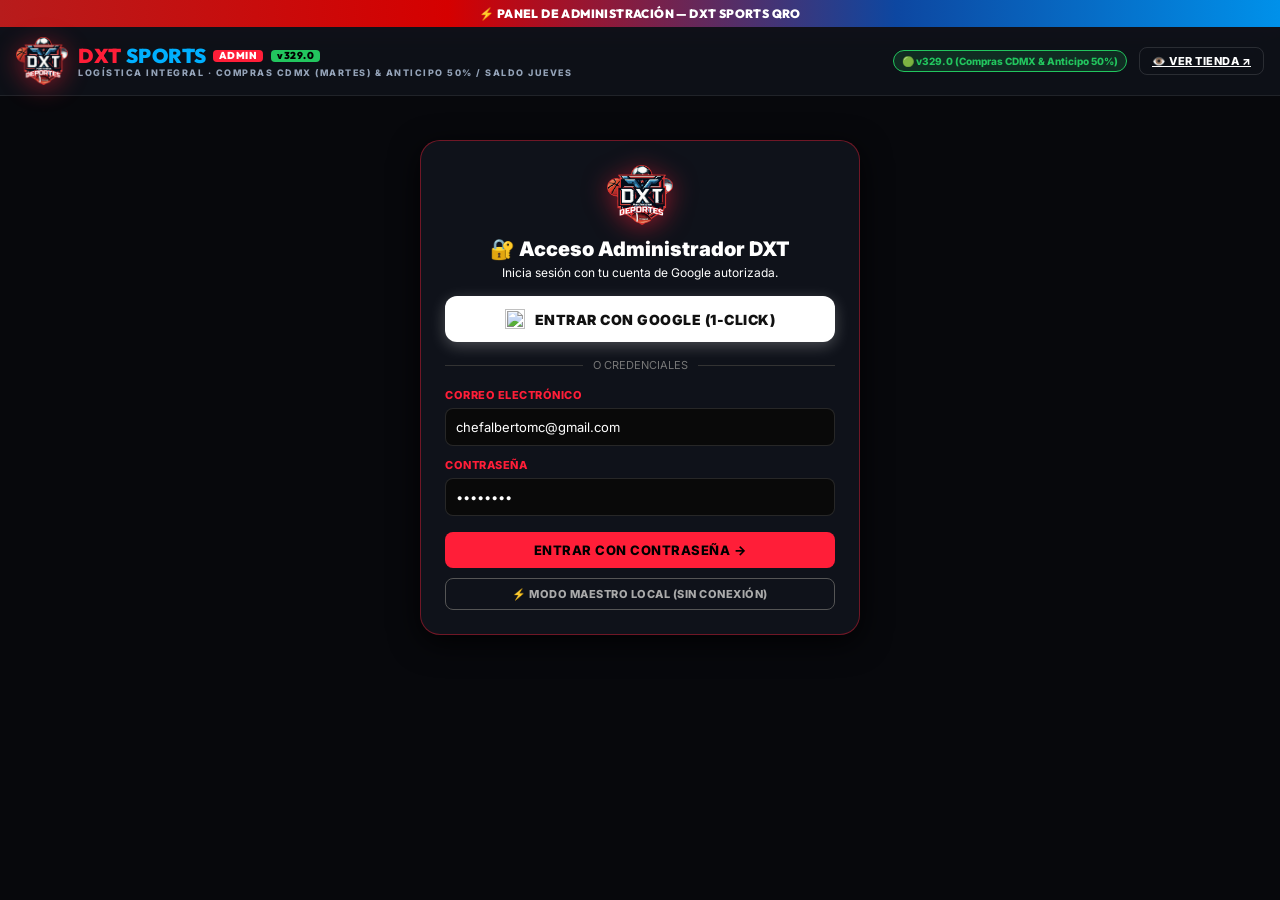
==== admin.html @ 1da23a86 "Deploy v329.0: Add 50% down-payment checkout option for warehouse orders and Tuesday CDMX procuremen" ====
<!DOCTYPE html>
<html lang="es">
<head>
  <meta charset="UTF-8">
  <meta name="viewport" content="width=device-width, initial-scale=1.0">
  <meta http-equiv="Cache-Control" content="no-cache, no-store, must-revalidate">
  <meta http-equiv="Pragma" content="no-cache">
  <meta http-equiv="Expires" content="0">
  <title>Admin - DXT Sports QRO</title>
  <link rel="stylesheet" href="css/styles.css?v=1.0">
  <link rel="icon" href="assets/dxt_logo.png">
  
  <script>
    if ('serviceWorker' in navigator) {
      navigator.serviceWorker.getRegistrations().then(function(registrations) {
        for(let registration of registrations) {
          registration.unregister();
        }
      });
    }

    // Shield History: Lock back button so it stays in admin.html forever
    (function lockAdminHistory() {
      if (window.history && window.history.pushState) {
        // Erase index.html from history stack so back button can NEVER return to store
        window.history.replaceState({ adminLock: true }, null, window.location.href);
        window.history.pushState({ adminLock: true }, null, window.location.href);
        
        window.addEventListener('popstate', function (e) {
          window.history.pushState({ adminLock: true }, null, window.location.href);
          if (typeof switchAdminTab === 'function') {
            switchAdminTab('manage', true);
          }
        });
      }
    })();

    // Inline Master Admin Access Function
    function quickAdminAccess() {
      const loginSec = document.getElementById('loginSection');
      const adminSec = document.getElementById('adminSection');
      const manageSec = document.getElementById('manageSection');
      const btnLogout = document.getElementById('btnLogout');

      if (loginSec) loginSec.style.display = 'none';
      if (adminSec) adminSec.style.display = 'block';
      if (manageSec) manageSec.style.display = 'block';
      if (btnLogout) btnLogout.style.display = 'inline-block';

      if (typeof initAdminForm === 'function') initAdminForm();
      if (typeof loadAdminProducts === 'function') loadAdminProducts();
    }

    window.quickAdminAccess = quickAdminAccess;

    document.addEventListener('DOMContentLoaded', function() {
      const btn = document.getElementById('btnQuickAdmin');
      if (btn) {
        btn.addEventListener('click', quickAdminAccess);
      }
    });
  </script>
</head>
<body>

  <!-- Ticker Banner -->
  <div class="ticker-banner">
    ⚡ PANEL DE ADMINISTRACIÓN — DXT SPORTS QRO
  </div>

  <!-- Navbar -->
  <nav class="navbar" style="padding: 10px 16px;">
    <a href="admin.html" class="logo-container">
      <div class="logo-icon">
        <img src="assets/dxt_logo.png?v=305.0" alt="DXT Sports QRO Logo">
      </div>
      <div class="logo-text">
        <div class="logo-text-main">
          <span style="color:#ff1e38;">DXT</span>
          <span style="color:#00b0ff;">SPORTS</span>
          <span style="background:#ff1e38; color:#fff; font-size:10px; font-weight:900; padding:1px 6px; border-radius:4px; margin-left:2px;">ADMIN</span>
          <span style="background:#22c55e; color:#000; font-size:10px; font-weight:900; padding:1px 6px; border-radius:4px; margin-left:4px;">v329.0</span>
        </div>
        <div class="logo-text-sub">LOGÍSTICA INTEGRAL · COMPRAS CDMX (MARTES) & ANTICIPO 50% / SALDO JUEVES</div>
      </div>
    </a>
    <div class="nav-actions">
      <span style="background:rgba(34, 197, 94, 0.15); border:1px solid #22c55e; color:#22c55e; font-size:10px; font-weight:800; padding:4px 8px; border-radius:20px; display:inline-flex; align-items:center; gap:4px;">
        🟢 v329.0 (Compras CDMX & Anticipo 50%)
      </span>
      <a href="index.html" target="_blank" rel="noopener" class="btn btn-outline" style="font-size: 11px; padding: 6px 12px;">👁️ Ver Tienda ↗</a>
      <button id="btnLogout" class="btn btn-outline" style="display: none; font-size: 11px; padding: 6px 12px; border-color: #ef4444; color: #ef4444;">Salir</button>
    </div>
  </nav>

  <!-- Main Content -->
  <main class="container" style="margin-top: 14px; max-width: 1000px; padding: 0 10px;">

    <!-- Admin Login Section -->
    <div id="loginSection" class="admin-card" style="display: block; max-width: 440px; margin: 30px auto; padding: 24px; text-align: center; border: 1px solid var(--border-gold); box-shadow: 0 8px 30px rgba(0,0,0,0.8);">
      <div style="margin-bottom: 16px;">
        <img src="assets/dxt_logo.png?v=2" alt="DXT Logo" style="height: 60px; width: auto; object-fit: contain; filter: drop-shadow(0 4px 12px rgba(255,30,56,0.5)); margin-bottom: 8px;">
        <h2 style="font-size: 20px; font-weight: 900; color: #fff; margin-bottom: 4px;">🔐 Acceso Administrador DXT</h2>
        <p class="text-secondary" style="font-size: 12px; margin-bottom: 0;">Inicia sesión con tu cuenta de Google autorizada.</p>
      </div>

      <div id="loginError" style="color: #ef4444; font-size: 12px; font-weight: 800; background: rgba(239, 68, 68, 0.15); border: 1px solid #ef4444; border-radius: 8px; padding: 8px 10px; margin-bottom: 14px; display: none;"></div>
      
      <button type="button" id="btnGoogleLogin" onclick="signInWithGoogleAdmin()" class="btn" style="width: 100%; padding: 13px; font-size: 14px; font-weight: 900; background: #ffffff; color: #111; display: flex; align-items: center; justify-content: center; gap: 10px; border-radius: 12px; box-shadow: 0 4px 15px rgba(255,255,255,0.25); margin-bottom: 16px; cursor: pointer; border: none;">
        <img src="https://www.gstatic.com/firebasejs/ui/2.0.0/images/auth/google.svg" style="width: 20px; height: 20px;">
        Entrar con Google (1-Click)
      </button>

      <div style="display: flex; align-items: center; gap: 10px; margin-bottom: 16px;">
        <div style="flex: 1; height: 1px; background: #333;"></div>
        <span style="font-size: 11px; color: #777; text-transform: uppercase;">O credenciales</span>
        <div style="flex: 1; height: 1px; background: #333;"></div>
      </div>
      
      <div class="form-group" style="margin-bottom: 12px; text-align: left;">
        <label style="font-size: 11px; font-weight: 800; color: var(--accent-color);">CORREO ELECTRÓNICO</label>
        <input type="email" id="adminEmail" class="form-control" value="chefalbertomc@gmail.com" placeholder="tu-correo@gmail.com" style="padding: 10px; font-size: 13px;">
      </div>
      <div class="form-group" style="margin-bottom: 16px; text-align: left;">
        <label style="font-size: 11px; font-weight: 800; color: var(--accent-color);">CONTRASEÑA</label>
        <input type="password" id="adminPassword" class="form-control" value="admin123" placeholder="••••••••" style="padding: 10px; font-size: 13px;">
      </div>
      
      <button id="btnLogin" class="btn" style="width: 100%; padding: 10px; font-size: 13px; margin-bottom: 10px;">Entrar con Contraseña →</button>
      
      <button type="button" id="btnQuickAdmin" onclick="quickAdminAccess()" class="btn btn-outline" style="width: 100%; padding: 8px; font-size: 11px; border-color: #555; color: #aaa;">
        ⚡ Modo Maestro Local (Sin Conexión)
      </button>
    </div>

    <!-- Admin Section Tabs & Views -->
    <div id="adminSection" style="display: none;">
      
      <!-- Mode Tabs (INVENTARIO ES EL BOTÓN PRINCIPAL Y PREDETERMINADO) -->
      <div style="display: flex; gap: 8px; margin-bottom: 14px; justify-content: center; flex-wrap: wrap;">
        <button type="button" class="btn active" id="tabManageBtn" onclick="switchAdminTab('manage')" style="padding: 8px 12px; font-size: 12px;">📦 Catálogo e Inventario</button>
        <button type="button" class="btn btn-outline" id="tabOrdersBtn" onclick="switchAdminTab('orders')" style="padding: 8px 12px; font-size: 12px; display: inline-flex; align-items: center; gap: 6px;">
          🛍️ Pedidos & Bodega <span id="ordersBadgeCount" style="background: #eab308; color: #000; font-size: 10px; font-weight: 900; padding: 2px 6px; border-radius: 10px; display: none;">0</span>
        </button>
        <button type="button" class="btn btn-outline" id="tabSingleBtn" onclick="switchAdminTab('single')" style="padding: 8px 12px; font-size: 12px;">➕ Publicar Nuevo</button>
        <button type="button" class="btn btn-outline" id="tabBulkBtn" onclick="switchAdminTab('bulk')" style="padding: 8px 12px; font-size: 12px;">⚡ Carga Masiva</button>
      </div>

      <!-- VISTA 1: CATÁLOGO E INVENTARIO (PREDETERMINADA AL ENTRAR) -->
      <div id="manageSection" class="admin-card" style="display: block; margin-bottom: 16px; padding: 16px;">
        <div style="margin-bottom: 12px;">
          <h2 style="font-size: 18px; color: var(--accent-color); margin-bottom: 4px;">
            📦 Catálogo e Inventario Publicado (<span id="adminProdCount">0</span>)
          </h2>
          <p class="text-secondary" style="font-size: 12px; margin-bottom: 0;">
            Selecciona las listas desplegables para consultar existencias o clasificar artículos pendientes.
          </p>
        </div>

        <!-- CASCADING 5-DROPDOWN SEQUENCE NAVIGATOR IN ADMIN CATALOG -->
        <div style="background: rgba(0,0,0,0.5); border: 1px solid var(--accent-color); border-radius: 10px; padding: 12px; margin-bottom: 14px;">
          
          <div style="font-size: 12px; font-weight: 800; color: var(--accent-color); margin-bottom: 8px; text-transform: uppercase;">
            🎯 Filtrar Catálogo por Listas Desplegables:
          </div>

          <div style="display: grid; grid-template-columns: repeat(auto-fit, minmax(150px, 1fr)); gap: 8px; margin-bottom: 10px;">
            
            <!-- DROPDOWN 1: DEPORTE -->
            <div>
              <label style="font-size: 10px; color: var(--accent-color); font-weight: 800; display: block; margin-bottom: 2px;">1. Deporte:</label>
              <select id="filterSportSelect" class="form-control" onchange="onAdminFilterSportChange()" style="padding: 6px; font-size: 12px;">
                <!-- Dynamic options -->
              </select>
            </div>

            <!-- DROPDOWN 2: LIGA -->
            <div id="filterLeagueWrapper" style="display: none;">
              <label style="font-size: 10px; color: #38bdf8; font-weight: 800; display: block; margin-bottom: 2px;">2. Liga / Torneo:</label>
              <select id="filterLeagueSelect" class="form-control" onchange="onAdminFilterLeagueChange()" style="padding: 6px; font-size: 12px;">
                <!-- Dynamic options -->
              </select>
            </div>

            <!-- DROPDOWN 3: EQUIPO -->
            <div id="filterTeamWrapper" style="display: none;">
              <label style="font-size: 10px; color: #facc15; font-weight: 800; display: block; margin-bottom: 2px;">3. Equipo:</label>
              <select id="filterTeamSelect" class="form-control" onchange="onAdminFilterTeamChange()" style="padding: 6px; font-size: 12px;">
                <!-- Dynamic options -->
              </select>
            </div>

            <!-- DROPDOWN 4: TIPO DE ARTÍCULO -->
            <div id="filterCategoryWrapper" style="display: none;">
              <label style="font-size: 10px; color: #a855f7; font-weight: 800; display: block; margin-bottom: 2px;">4. Tipo de Artículo:</label>
              <select id="filterCategorySelect" class="form-control" onchange="onAdminFilterCategoryChange()" style="padding: 6px; font-size: 12px;">
                <!-- Dynamic options -->
              </select>
            </div>

            <!-- DROPDOWN 5: GÉNERO / DEPARTAMENTO -->
            <div id="filterGenderWrapper" style="display: none;">
              <label style="font-size: 10px; color: #22c55e; font-weight: 800; display: block; margin-bottom: 2px;">5. Género:</label>
              <select id="filterGenderSelect" class="form-control" onchange="onAdminFilterGenderChange()" style="padding: 6px; font-size: 12px;">
                <!-- Dynamic options -->
              </select>
            </div>

          </div>

          <!-- TOOLBAR & RESET BTN -->
          <div style="display: flex; justify-content: space-between; align-items: center; padding-top: 8px; border-top: 1px solid #333; flex-wrap: wrap; gap: 8px;">
            <div style="display: flex; gap: 6px; align-items: center;">
              <input type="text" id="adminSearchInput" class="form-control" placeholder="🔍 O busca por nombre..." style="max-width: 200px; padding: 4px 8px; font-size: 11px;">
              <button type="button" class="btn" id="btnFilterPending" onclick="filterOnlyPendingCatalog()" style="background: rgba(239, 68, 68, 0.15); border: 1px solid #ef4444; color: #ef4444; font-size: 11px; padding: 4px 10px; font-weight: 800; border-radius: 6px; cursor: pointer;">
                ⚠️ Pendientes (<span id="pendingCountBadge">0</span>)
              </button>
            </div>
            <button type="button" class="btn btn-outline" style="font-size: 10px; padding: 4px 8px;" onclick="resetAdminCatalogFilter()">
              🌐 Ver Todo Sin Filtros
            </button>
          </div>

        </div>
        
        <!-- PRODUCT CARDS LIST (HYPER-COMPACT CARDS) -->
        <div id="adminProductList" style="display: flex; flex-direction: column; gap: 8px;">
          <div style="padding: 24px; text-align: center; background: rgba(250, 204, 21, 0.04); border: 1px dashed var(--accent-color); border-radius: 12px; margin-top: 8px;">
            <div style="font-size: 28px; margin-bottom: 6px;">🎯</div>
            <div style="font-weight: 800; color: var(--accent-color); font-size: 14px;">Selecciona el Deporte en la lista desplegable de arriba</div>
            <p style="color: #aaa; font-size: 12px; margin-top: 4px; margin-bottom: 0;">
              Elige Deporte ➔ Liga ➔ Equipo para desplegar los artículos correspondientes.
            </p>
          </div>
        </div>

      </div>

      <!-- VISTA 2: FORMULARIO PRINCIPAL DE PUBLICACIÓN / EDICIÓN -->
      <div id="singleUploadCard" class="admin-card" style="display: none; padding: 16px; margin-bottom: 16px;">
        <div style="display: flex; justify-content: space-between; align-items: center; margin-bottom: 12px;">
          <h2 id="formTitle" style="font-size: 18px; color: var(--accent-color); margin: 0;">➕ Publicar Nuevo Artículo</h2>
          <button type="button" id="btnCancelEdit" class="btn btn-outline" style="display: none; border-color: #ef4444; color: #ef4444; font-size: 11px; padding: 4px 10px;" onclick="cancelEditMode()">✕ Cancelar Edición</button>
        </div>
        
        <form id="productForm">
          <input type="hidden" id="editingProductId" value="">
          
          <!-- BARRA HORIZONTAL ÚNICA EN CASCADA (DEPORTE -> LIGA -> EQUIPO) -->
          <div style="background: rgba(250, 204, 21, 0.05); border: 1px solid rgba(250, 204, 21, 0.3); border-radius: 10px; padding: 10px; margin-bottom: 12px;">
            <div style="display: grid; grid-template-columns: repeat(auto-fit, minmax(140px, 1fr)); gap: 8px;">
              
              <!-- DEPORTE -->
              <div>
                <div style="display: flex; justify-content: space-between; align-items: center; margin-bottom: 3px;">
                  <span style="font-size: 10px; font-weight: 800; color: var(--accent-color);">Deporte *</span>
                  <button type="button" onclick="openNewSportModal()" style="background: none; border: none; color: var(--accent-color); font-size: 10px; cursor: pointer; padding: 0;">+ Nuevo</button>
                </div>
                <select id="prodSport" class="form-control" required onchange="onAdminSportChange()" style="padding: 6px; font-size: 12px;">
                  <!-- Populated dynamically -->
                </select>
              </div>

              <!-- LIGA -->
              <div id="leagueGroup" style="display: none;">
                <div style="display: flex; justify-content: space-between; align-items: center; margin-bottom: 3px;">
                  <span style="font-size: 10px; font-weight: 800; color: #38bdf8;">Liga / Torneo *</span>
                  <button type="button" onclick="openNewLeagueModal()" style="background: none; border: none; color: #38bdf8; font-size: 10px; cursor: pointer; padding: 0;">+ Nueva</button>
                </div>
                <select id="prodLeague" class="form-control" onchange="onAdminLeagueChange()" style="padding: 6px; font-size: 12px;">
                  <!-- Populated dynamically -->
                </select>
              </div>

              <!-- EQUIPO CON BUSCADOR PREDICTIVO POR NOMBRE -->
              <div id="teamGroup" style="display: block;">
                <div style="display: flex; justify-content: space-between; align-items: center; margin-bottom: 3px;">
                  <span style="font-size: 10px; font-weight: 800; color: #facc15;">Equipo / Franquicia *</span>
                  <button type="button" onclick="openNewTeamModal()" style="background: none; border: none; color: #facc15; font-size: 10px; cursor: pointer; padding: 0;">+ Nuevo</button>
                </div>
                <input type="text" id="prodTeamInput" list="allTeamsDatalist" class="form-control" placeholder="Escribe o busca equipo (ej. Real Madrid, Cadillac...)" style="padding: 6px; font-size: 12px;" oninput="onSearchableTeamInput(this.value)" autocomplete="off">
                <datalist id="allTeamsDatalist"></datalist>
                <input type="hidden" id="prodTeam" value="">
              </div>

              <!-- TEMPORADA / AÑO -->
              <div id="seasonGroup">
                <div style="display: flex; justify-content: space-between; align-items: center; margin-bottom: 3px;">
                  <span style="font-size: 10px; font-weight: 800; color: #a855f7;">Temporada / Año *</span>
                </div>
                <select id="prodSeason" class="form-control" onchange="syncProductNameOnTaxonomyChange()" style="padding: 6px; font-size: 12px;">
                  <!-- Populated dynamically from SEASONS_CATALOG -->
                </select>
              </div>

            </div>
          </div>

          <!-- GRID COMPACTO DE 2 COLUMNAS -->
          <div style="display: grid; grid-template-columns: repeat(auto-fit, minmax(280px, 1fr)); gap: 12px; margin-bottom: 12px;">
            
            <!-- COLUMNA IZQUIERDA: DATOS BÁSICOS & PRECIOS -->
            <div style="display: flex; flex-direction: column; gap: 10px;">
              
              <!-- NOMBRE DEL PRODUCTO -->
              <div style="margin-bottom: 0;">
                <div style="display: flex; justify-content: space-between; align-items: center; margin-bottom: 3px;">
                  <label style="font-size: 11px; font-weight: 700; margin-bottom: 0;">Nombre del Producto *</label>
                  <button type="button" onclick="regenerateProductTitle()" style="background: none; border: none; color: #38bdf8; font-size: 10px; cursor: pointer; padding: 0; font-weight: bold;">🪄 Regenerar Título</button>
                </div>
                <input type="text" id="prodName" class="form-control" required placeholder="Ej. Jersey Real Madrid 2026-2027" style="padding: 6px 10px; font-size: 12px;">
              </div>

              <!-- GÉNERO Y CATEGORÍA -->
              <div style="display: grid; grid-template-columns: 1fr 1fr; gap: 8px;">
                <div>
                  <label style="font-size: 11px; font-weight: 700; margin-bottom: 3px; display: block;">Género *</label>
                  <select id="prodGender" class="form-control" required onchange="onGenderSelectChange()" style="padding: 6px; font-size: 12px;">
                    <option value="caballero">👨 Caballero</option>
                    <option value="dama">👩 Dama</option>
                    <option value="nino">🧒 Niño</option>
                    <option value="unisex">🧢 Unisex</option>
                  </select>
                </div>
                <div>
                  <div style="display: flex; justify-content: space-between; align-items: center; margin-bottom: 3px;">
                    <label style="font-size: 11px; font-weight: 700; margin-bottom: 0;">Tipo *</label>
                    <button type="button" onclick="openNewCategoryModal()" style="background: none; border: none; color: var(--accent-color); font-size: 10px; cursor: pointer; padding: 0;">+ Nueva</button>
                  </div>
                  <select id="prodCategory" class="form-control" required style="padding: 6px; font-size: 12px;">
                    <!-- Populated dynamically -->
                  </select>
                </div>
              </div>

              <!-- PRECIOS E INSIGNIA -->
              <div style="display: grid; grid-template-columns: 1fr 1fr 1fr; gap: 6px;">
                <div>
                  <label style="font-size: 10px; font-weight: 700; margin-bottom: 3px; display: block;">Precio ($) *</label>
                  <input type="number" id="prodPrice" class="form-control" required placeholder="1499" min="0" step="0.01" style="padding: 6px; font-size: 12px;">
                </div>
                <div>
                  <label style="font-size: 10px; font-weight: 700; margin-bottom: 3px; display: block;">Regular ($)</label>
                  <input type="number" id="prodOriginalPrice" class="form-control" placeholder="1999" min="0" step="0.01" style="padding: 6px; font-size: 12px;">
                </div>
                <div>
                  <label style="font-size: 10px; font-weight: 700; margin-bottom: 3px; display: block;">Badge</label>
                  <select id="prodBadge" class="form-control" style="padding: 6px; font-size: 11px;">
                    <!-- Populated dynamically -->
                  </select>
                </div>
              </div>

              <!-- IMAGEN DEL PRODUCTO -->
              <div>
                <label style="font-size: 11px; font-weight: 700; margin-bottom: 3px; display: block;">Foto / Imagen del Producto *</label>
                <div style="display: flex; gap: 6px; align-items: center;">
                  <input type="file" id="prodImage" class="form-control" accept="image/*" style="padding: 4px; font-size: 11px; flex: 1;">
                  <input type="url" id="prodImageUrlInput" class="form-control" placeholder="O pega URL (https://...)" style="padding: 6px; font-size: 11px; flex: 1;">
                </div>
                <div id="urlValidationTip" style="display: none;"></div>
                
                <button type="button" id="btnAutoFillFormAI" onclick="autoFillCurrentFormWithGemini()" class="btn" style="width: 100%; margin-top: 8px; padding: 8px 12px; font-size: 12px; font-weight: 900; background: linear-gradient(135deg, #2563eb, #7c3aed); color: #fff; display: flex; align-items: center; justify-content: center; gap: 6px; border: none; border-radius: 8px; cursor: pointer; box-shadow: 0 4px 12px rgba(59, 130, 246, 0.3);">
                  <span>🤖</span> Autocompletar Deporte, Equipo y Título con Gemini AI
                </button>

                <div style="margin-top: 6px; text-align: center;">
                  <img id="imagePreview" src="" style="max-width: 100px; max-height: 100px; border-radius: 8px; display: none; border: 2px solid var(--accent-color); margin: 0 auto;">
                </div>
              </div>

            </div>

            <!-- COLUMNA DERECHA: TALLAS Y DESCRIPCIÓN -->
            <div style="display: flex; flex-direction: column; gap: 10px;">
              
              <!-- TALLAS Y EXISTENCIAS EN STOCK -->
              <div style="background: rgba(0,0,0,0.4); border: 1px solid #333; padding: 10px; border-radius: 8px;">
                <div style="display: flex; justify-content: space-between; align-items: center; margin-bottom: 6px;">
                  <span style="color: var(--accent-color); font-weight: 800; font-size: 12px;">Existencias en Stock *</span>
                  <button type="button" class="btn btn-outline" style="font-size: 10px; padding: 2px 6px;" onclick="addSizeStockRow()">+ Talla</button>
                </div>
                <div id="sizeStockRows" style="display: flex; flex-direction: column; gap: 4px;">
                  <!-- Dynamic single-line rows -->
                </div>
              </div>

              <!-- DESCRIPCIÓN -->
              <div style="flex: 1; display: flex; flex-direction: column;">
                <label style="font-size: 11px; font-weight: 700; margin-bottom: 3px; display: block;">Descripción del Producto *</label>
                <textarea id="prodDesc" class="form-control" required placeholder="Detalles de tela, ajuste, edición y bordados..." style="padding: 6px 10px; font-size: 12px; flex: 1; min-height: 60px;"></textarea>
              </div>

            </div>

          </div>
          
          <div id="uploadStatus" style="font-size: 13px; margin-bottom: 10px; font-weight: bold;"></div>
          
          <button type="submit" id="btnSubmit" class="btn" style="width: 100%; font-size: 14px; padding: 10px;">🔥 Publicar Producto</button>
        </form>
      </div>

      <!-- VISTA 3: CARGA MASIVA ULTRA RÁPIDA (SUBIDA A PENDIENTES POR CATALOGAR) -->
      <div id="bulkUploadCard" class="admin-card" style="display: none; padding: 18px; margin-bottom: 16px; border: 1px solid rgba(250, 204, 21, 0.4);">
        
        <div style="display: flex; justify-content: space-between; align-items: center; flex-wrap: wrap; gap: 8px; margin-bottom: 12px; padding-bottom: 10px; border-bottom: 1px solid #333;">
          <div>
            <div style="display: flex; align-items: center; gap: 8px;">
              <span style="font-size: 22px;">⚡</span>
              <h2 style="font-size: 18px; color: var(--accent-color); margin: 0; font-weight: 900;">Carga Masiva Ultra Rápida por Fotos</h2>
              <span style="background: #22c55e; color: #000; font-size: 10px; font-weight: 900; padding: 2px 8px; border-radius: 12px;">INSTANTÁNEO</span>
            </div>
            <p class="text-secondary" style="font-size: 12px; margin: 4px 0 0 0;">
              Sube de 10 a 100 fotos de golpe. Se guardan en <strong>2 segundos</strong> en la sección <strong>"⚠️ Pendientes por Catalogar"</strong> para que puedas clasificarlas y ponerles inventario y tallas con 1 clic de Gemini AI.
            </p>
          </div>
        </div>

        <!-- FILE UPLOAD DROPZONE -->
        <!-- FILE UPLOAD DROPZONE -->
        <div class="form-group" style="margin-bottom: 14px;">
          <label for="bulkImagesInput" style="display: block; padding: 26px; border: 2px dashed var(--accent-color); background: rgba(250, 204, 21, 0.04); border-radius: 12px; text-align: center; cursor: pointer; transition: all 0.2s;">
            <div style="font-size: 36px; margin-bottom: 8px;">📸 ➔ ⚡ ➔ 📦</div>
            <div style="font-size: 16px; font-weight: 900; color: var(--accent-color); margin-bottom: 4px;">
              Haz clic aquí para seleccionar o arrastrar tus fotos deportivas
            </div>
            <div style="font-size: 12px; color: #aaa;">
              Se guardarán en lote en <strong>2 segundos</strong> en "Pendientes por Catalogar" para que pongas existencias y clasifiques con 1 clic.
            </div>
          </label>
          <input type="file" id="bulkImagesInput" multiple accept="image/*" style="display: none;">
        </div>

        <!-- BULK PREVIEW CONTAINER -->
        <div id="bulkPreviewContainer" style="display: none;">
          
          <div style="display: flex; justify-content: space-between; align-items: center; margin-bottom: 10px;">
            <h3 style="font-size: 14px; color: #fff; margin: 0; font-weight: 900;">
              Fotos listas para subir (<span id="bulkCount" style="color: var(--accent-color);">0</span>)
            </h3>
          </div>

          <!-- MINI PREVIEW GRID -->
          <div id="bulkGridPreview" style="display: grid; grid-template-columns: repeat(auto-fill, minmax(70px, 1fr)); gap: 8px; max-height: 220px; overflow-y: auto; padding: 10px; background: #000; border-radius: 8px; border: 1px solid #333; margin-bottom: 14px;">
            <!-- Thumbnail grid -->
          </div>

          <div id="bulkPublishStatus" style="font-size: 13px; margin-bottom: 10px; font-weight: bold;"></div>

          <button type="button" id="btnPublishBulk" onclick="publishAllBulkProducts()" class="btn btn-whatsapp" style="width: 100%; font-size: 15px; font-weight: 900; padding: 14px;">
            ⚡ Subir Todas las Fotos a "Pendientes por Catalogar" (2 Segundos) →
          </button>
        </div>
      </div>

      <!-- VISTA 4: GESTIÓN DE PEDIDOS Y RECOLECCIÓN DE BODEGA -->
      <div id="ordersSection" class="admin-card" style="display: none; margin-bottom: 16px; padding: 16px;">
        
        <!-- HEADER DE PEDIDOS -->
        <div style="display: flex; justify-content: space-between; align-items: center; flex-wrap: wrap; gap: 10px; margin-bottom: 14px;">
          <div>
            <h2 style="font-size: 18px; color: var(--accent-color); margin-bottom: 2px; display: flex; align-items: center; gap: 6px;">
              🛍️ Logística, Pedidos & Vendedores DXT
            </h2>
            <p class="text-secondary" style="font-size: 12px; margin-bottom: 0;">
              Control de pedidos, surtido de bodega, estatus de pago y jerseys por vendedor (Beto, Arturo, Elena).
            </p>
          </div>
          <div style="display: flex; gap: 6px; flex-wrap: wrap;">
            <button type="button" onclick="switchOrdersSubView('orders')" id="subViewOrdersBtn" class="btn active" style="font-size: 12px; padding: 7px 12px;">
              📦 Pedidos en Vivo
            </button>
            <button type="button" onclick="switchOrdersSubView('sellers')" id="subViewSellersBtn" class="btn btn-outline" style="font-size: 12px; padding: 7px 12px; border-color: #38bdf8; color: #38bdf8;">
              👥 Control Vendedores (Jerseys Pagados / Pendientes)
            </button>
            <button type="button" onclick="openCdmxShoppingModal()" class="btn" style="background: linear-gradient(135deg, #00b0ff, #0081cb); color: #000; font-weight: 900; font-size: 12px; padding: 7px 12px; border: none; border-radius: 8px; box-shadow: 0 4px 14px rgba(0,176,255,0.4); display: flex; align-items: center; gap: 6px; cursor: pointer;">
              🛍️ Compras CDMX (Martes)
            </button>
            <button type="button" onclick="openPickingListModal()" class="btn" style="background: linear-gradient(135deg, #a855f7, #7e22ce); color: #fff; font-weight: 900; font-size: 12px; padding: 7px 12px; border: none; border-radius: 8px; box-shadow: 0 4px 14px rgba(168,85,247,0.4); display: flex; align-items: center; gap: 6px; cursor: pointer;">
              📋 Surtido Bodega
            </button>
            <button type="button" onclick="openManualOrderModal()" class="btn btn-outline" style="font-size: 12px; padding: 7px 12px; border-color: #22c55e; color: #22c55e;">
              ➕ Nueva Venta
            </button>
          </div>
        </div>

        <!-- SUBVIEW 1: PEDIDOS EN VIVO -->
        <div id="ordersMainSubView" style="display: block;">
          <!-- KPI METRICS SUMMARY -->
          <div style="display: grid; grid-template-columns: repeat(auto-fit, minmax(130px, 1fr)); gap: 8px; margin-bottom: 14px;">
            <div style="background: rgba(234, 179, 8, 0.1); border: 1px solid #eab308; border-radius: 8px; padding: 10px; text-align: center;">
              <div style="font-size: 10px; font-weight: 800; color: #eab308; text-transform: uppercase;">🟡 Por Surtir Bodega</div>
              <div id="kpiPendingOrders" style="font-size: 20px; font-weight: 900; color: #fff;">0</div>
            </div>
            <div style="background: rgba(56, 189, 248, 0.1); border: 1px solid #38bdf8; border-radius: 8px; padding: 10px; text-align: center;">
              <div style="font-size: 10px; font-weight: 800; color: #38bdf8; text-transform: uppercase;">📦 Listos p/ Entrega</div>
              <div id="kpiReadyOrders" style="font-size: 20px; font-weight: 900; color: #fff;">0</div>
            </div>
            <div style="background: rgba(168, 85, 247, 0.1); border: 1px solid #a855f7; border-radius: 8px; padding: 10px; text-align: center;">
              <div style="font-size: 10px; font-weight: 800; color: #a855f7; text-transform: uppercase;">🚚 En Reparto</div>
              <div id="kpiTransitOrders" style="font-size: 20px; font-weight: 900; color: #fff;">0</div>
            </div>
            <div style="background: rgba(34, 197, 94, 0.1); border: 1px solid #22c55e; border-radius: 8px; padding: 10px; text-align: center;">
              <div style="font-size: 10px; font-weight: 800; color: #22c55e; text-transform: uppercase;">🟢 Entregados</div>
              <div id="kpiDeliveredOrders" style="font-size: 20px; font-weight: 900; color: #fff;">0</div>
            </div>
            <div style="background: rgba(255, 255, 255, 0.05); border: 1px solid #444; border-radius: 8px; padding: 10px; text-align: center;">
              <div style="font-size: 10px; font-weight: 800; color: #aaa; text-transform: uppercase;">💰 Total Vendido</div>
              <div id="kpiTotalRevenue" style="font-size: 18px; font-weight: 900; color: #22c55e;">$0</div>
            </div>
          </div>

          <!-- SEARCH AND STATUS TABS -->
          <div style="display: flex; flex-wrap: wrap; gap: 8px; align-items: center; justify-content: space-between; margin-bottom: 12px;">
            <div style="display: flex; gap: 4px; flex-wrap: wrap;" id="orderFilterButtons">
              <button type="button" class="btn btn-sm active" id="btnFilterOrdAll" onclick="filterOrdersByStatus('all')" style="padding: 4px 10px; font-size: 11px;">Todos (<span id="countOrdAll">0</span>)</button>
              <button type="button" class="btn btn-sm btn-outline" id="btnFilterOrdPending" onclick="filterOrdersByStatus('pending')" style="padding: 4px 10px; font-size: 11px; border-color: #eab308; color: #eab308;">🟡 Por Surtir (<span id="countOrdPending">0</span>)</button>
              <button type="button" class="btn btn-sm btn-outline" id="btnFilterOrdReady" onclick="filterOrdersByStatus('ready')" style="padding: 4px 10px; font-size: 11px; border-color: #38bdf8; color: #38bdf8;">📦 Listos (<span id="countOrdReady">0</span>)</button>
              <button type="button" class="btn btn-sm btn-outline" id="btnFilterOrdTransit" onclick="filterOrdersByStatus('transit')" style="padding: 4px 10px; font-size: 11px; border-color: #a855f7; color: #a855f7;">🚚 En Ruta (<span id="countOrdTransit">0</span>)</button>
              <button type="button" class="btn btn-sm btn-outline" id="btnFilterOrdDelivered" onclick="filterOrdersByStatus('delivered')" style="padding: 4px 10px; font-size: 11px; border-color: #22c55e; color: #22c55e;">🟢 Entregados (<span id="countOrdDelivered">0</span>)</button>
              <button type="button" class="btn btn-sm btn-outline" id="btnFilterOrdCancelled" onclick="filterOrdersByStatus('cancelled')" style="padding: 4px 10px; font-size: 11px; border-color: #ef4444; color: #ef4444;">🔴 Cancelados</button>
            </div>
            <div style="flex: 1; min-width: 220px; max-width: 320px;">
              <input type="text" id="ordersSearchInput" oninput="onOrdersSearchInput(this.value)" placeholder="🔍 Buscar cliente, teléfono o folio..." class="form-control" style="padding: 6px 10px; font-size: 12px;">
            </div>
          </div>

          <!-- ORDERS LIST CARDS CONTAINER -->
          <div id="ordersListContainer" style="display: flex; flex-direction: column; gap: 10px;">
            <div style="text-align: center; padding: 30px; color: #777;">
              ⏳ Cargando pedidos...
            </div>
          </div>
        </div>

        <!-- SUBVIEW 2: CONTROL POR VENDEDOR (BETO, ARTURO, ELENA) -->
        <div id="sellersSubView" style="display: none;">
          
          <!-- SELLER SELECTOR TABS -->
          <div style="display: flex; gap: 8px; margin-bottom: 14px; flex-wrap: wrap;">
            <button type="button" class="btn active" id="btnSellerBeto" onclick="selectSellerTab('beto')" style="padding: 8px 16px; font-size: 12px;">
              👤 Beto
            </button>
            <button type="button" class="btn btn-outline" id="btnSellerArturo" onclick="selectSellerTab('arturo')" style="padding: 8px 16px; font-size: 12px;">
              👤 Arturo
            </button>
            <button type="button" class="btn btn-outline" id="btnSellerElena" onclick="selectSellerTab('elena')" style="padding: 8px 16px; font-size: 12px;">
              👤 Elena
            </button>
            <button type="button" class="btn btn-outline" id="btnSellerWeb" onclick="selectSellerTab('web')" style="padding: 8px 16px; font-size: 12px;">
              🌐 Venta Web Online
            </button>
          </div>

          <!-- SELECTED SELLER KPIS -->
          <div style="display: grid; grid-template-columns: repeat(auto-fit, minmax(140px, 1fr)); gap: 8px; margin-bottom: 14px;">
            <div style="background: rgba(56, 189, 248, 0.1); border: 1px solid #38bdf8; border-radius: 8px; padding: 10px; text-align: center;">
              <div style="font-size: 10px; font-weight: 800; color: #38bdf8; text-transform: uppercase;">👕 Total Jerseys Asignados</div>
              <div id="sellerKpiTotalJerseys" style="font-size: 20px; font-weight: 900; color: #fff;">0</div>
            </div>
            <div style="background: rgba(34, 197, 94, 0.1); border: 1px solid #22c55e; border-radius: 8px; padding: 10px; text-align: center;">
              <div style="font-size: 10px; font-weight: 800; color: #22c55e; text-transform: uppercase;">🟢 Jerseys Pagados</div>
              <div id="sellerKpiPaidJerseys" style="font-size: 20px; font-weight: 900; color: #22c55e;">0</div>
              <div id="sellerKpiPaidAmount" style="font-size: 11px; color: #aaa;">$0 MXN</div>
            </div>
            <div style="background: rgba(234, 179, 8, 0.1); border: 1px solid #eab308; border-radius: 8px; padding: 10px; text-align: center;">
              <div style="font-size: 10px; font-weight: 800; color: #eab308; text-transform: uppercase;">🟡 Pendientes de Pago</div>
              <div id="sellerKpiPendingJerseys" style="font-size: 20px; font-weight: 900; color: #eab308;">0</div>
              <div id="sellerKpiPendingAmount" style="font-size: 11px; color: #ef4444; font-weight: bold;">$0 MXN por cobrar</div>
            </div>
            <div style="background: rgba(255, 255, 255, 0.05); border: 1px solid #444; border-radius: 8px; padding: 10px; text-align: center;">
              <div style="font-size: 10px; font-weight: 800; color: #aaa; text-transform: uppercase;">💰 Total Venta Asignada</div>
              <div id="sellerKpiTotalAmount" style="font-size: 20px; font-weight: 900; color: #fff;">$0 MXN</div>
            </div>
          </div>

          <!-- SELLER JERSEYS DETAILED LIST -->
          <div style="background: rgba(0,0,0,0.4); border: 1px solid #333; border-radius: 10px; padding: 14px;">
            <div style="display: flex; justify-content: space-between; align-items: center; margin-bottom: 12px;">
              <h3 style="font-size: 14px; font-weight: 900; color: var(--accent-color); margin: 0;">
                📋 Desglose de Jerseys Asignados a <span id="sellerNameTitle" style="color: #38bdf8;">Beto</span>:
              </h3>
            </div>
            <div id="sellerJerseysListContainer" style="display: flex; flex-direction: column; gap: 8px;">
              <!-- Dynamic seller items table -->
            </div>
          </div>

        </div>

      </div>

    </div>
  </main>

  <!-- MODAL: HOJA DE COMPRAS BODEGA CDMX (MARTES) -->
  <div class="modal-overlay" id="cdmxShoppingModal">
    <div class="modal-box" style="max-width: 680px; padding: 20px; max-height: 88vh; overflow-y: auto;">
      <div class="modal-header" style="border-bottom: 1px solid #333; padding-bottom: 10px; margin-bottom: 14px;">
        <div>
          <h3 style="color: #00b0ff; font-size: 17px; margin-bottom: 2px; display: flex; align-items: center; gap: 6px; font-weight: 900;">
            🛍️ 🇲🇽 Lista de Compras para Bodega CDMX (Martes)
          </h3>
          <p class="text-secondary" style="font-size: 11px; margin-bottom: 0;">Jerseys encargados con anticipo del 50% o pagados que debes surtir en México para entregar el jueves en Querétaro.</p>
        </div>
        <button class="close-btn" onclick="closeCdmxShoppingModal()">✕</button>
      </div>

      <div id="cdmxShoppingContent" style="margin-bottom: 16px;">
        <!-- Dynamic shopping list -->
      </div>

      <div style="display: flex; gap: 8px; justify-content: flex-end; border-top: 1px solid #333; padding-top: 12px; flex-wrap: wrap;">
        <button type="button" onclick="copyCdmxShoppingListToWhatsApp()" class="btn btn-whatsapp" style="font-size: 12px; padding: 8px 14px; font-weight: 800;">
          📲 Copiar Lista p/ WhatsApp
        </button>
        <button type="button" onclick="printCdmxShoppingList()" class="btn btn-outline" style="font-size: 12px; padding: 8px 14px;">
          🖨️ Imprimir
        </button>
        <button type="button" onclick="closeCdmxShoppingModal()" class="btn" style="font-size: 12px; padding: 8px 16px;">
          Cerrar
        </button>
      </div>
    </div>
  </div>

  <!-- MODAL: HOJA DE SURTIDO DE BODEGA (PICKING LIST) -->
  <div class="modal-overlay" id="pickingListModal">
    <div class="modal-box" style="max-width: 650px; padding: 20px; max-height: 85vh; overflow-y: auto;">
      <div class="modal-header" style="border-bottom: 1px solid #333; padding-bottom: 10px; margin-bottom: 14px;">
        <div>
          <h3 style="color: #a855f7; font-size: 17px; margin-bottom: 2px; display: flex; align-items: center; gap: 6px;">
            📋 📦 Hoja de Surtido de Bodega (Picking List)
          </h3>
          <p class="text-secondary" style="font-size: 11px; margin-bottom: 0;">Prendas que debes recoger en bodega para los pedidos pendientes de entrega.</p>
        </div>
        <button class="close-btn" onclick="closePickingListModal()">✕</button>
      </div>

      <div id="pickingListContent" style="margin-bottom: 16px;">
        <!-- Dynamic items checklist -->
      </div>

      <div style="display: flex; gap: 8px; justify-content: flex-end; border-top: 1px solid #333; padding-top: 12px;">
        <button type="button" onclick="copyPickingListToClipboard()" class="btn btn-outline" style="font-size: 12px; padding: 8px 14px;">
          📋 Copiar Lista
        </button>
        <button type="button" onclick="printPickingList()" class="btn btn-outline" style="font-size: 12px; padding: 8px 14px;">
          🖨️ Imprimir
        </button>
        <button type="button" onclick="closePickingListModal()" class="btn" style="font-size: 12px; padding: 8px 16px;">
          Cerrar
        </button>
      </div>
    </div>
  </div>

  <!-- MODAL: REGISTRAR PEDIDO MANUAL / MOSTRADOR -->
  <div class="modal-overlay" id="manualOrderModal">
    <div class="modal-box" style="max-width: 520px; padding: 20px; max-height: 85vh; overflow-y: auto;">
      <div class="modal-header" style="border-bottom: 1px solid #333; padding-bottom: 10px; margin-bottom: 14px;">
        <h3 style="color: var(--accent-color); font-size: 16px;">➕ Registrar Venta / Pedido Mostrador</h3>
        <button class="close-btn" onclick="closeManualOrderModal()">✕</button>
      </div>
      <form id="manualOrderForm" onsubmit="saveManualOrder(event)">
        
        <div style="font-size: 11px; font-weight: 800; color: #38bdf8; margin-bottom: 8px;">1. DATOS DEL CLIENTE Y VENDEDOR</div>
        <div style="display: grid; grid-template-columns: 1fr 1fr; gap: 8px; margin-bottom: 8px;">
          <div>
            <label style="font-size: 10px; font-weight: 700; display: block; margin-bottom: 2px;">Nombre del Cliente *</label>
            <input type="text" id="manualCustomerName" class="form-control" required placeholder="Ej. Juan Pérez" style="padding: 6px 8px; font-size: 12px;">
          </div>
          <div>
            <label style="font-size: 10px; font-weight: 700; display: block; margin-bottom: 2px;">WhatsApp (10 Dígitos) *</label>
            <input type="tel" id="manualCustomerPhone" class="form-control" required placeholder="Ej. 4421234567" style="padding: 6px 8px; font-size: 12px;">
          </div>
        </div>

        <div style="display: grid; grid-template-columns: 1fr 1fr; gap: 8px; margin-bottom: 8px;">
          <div>
            <label style="font-size: 10px; font-weight: 700; display: block; margin-bottom: 2px;">Vendedor Asignado *</label>
            <select id="manualSeller" class="form-control" style="padding: 6px 8px; font-size: 12px; border-color: #a855f7;">
              <option value="beto">👤 Beto</option>
              <option value="arturo">👤 Arturo</option>
              <option value="elena">👤 Elena</option>
              <option value="web">🌐 Venta Web</option>
            </select>
          </div>
          <div>
            <label style="font-size: 10px; font-weight: 700; display: block; margin-bottom: 2px;">Estatus de Pago Inicial *</label>
            <select id="manualPaymentStatus" class="form-control" style="padding: 6px 8px; font-size: 12px; border-color: #22c55e;">
              <option value="paid">🟢 Pagado / Liquidado al Contado</option>
              <option value="pending">🟡 Pendiente de Pago (Contra Entrega / Crédito)</option>
            </select>
          </div>
        </div>

        <div style="display: grid; grid-template-columns: 1fr 1fr; gap: 8px; margin-bottom: 12px;">
          <div>
            <label style="font-size: 10px; font-weight: 700; display: block; margin-bottom: 2px;">Tipo de Entrega *</label>
            <select id="manualDeliveryMethod" class="form-control" style="padding: 6px 8px; font-size: 12px;">
              <option value="pickup">📍 Entrega Personal / Mostrador QRO</option>
              <option value="delivery">🏠 Envío a Domicilio QRO</option>
            </select>
          </div>
          <div>
            <label style="font-size: 10px; font-weight: 700; display: block; margin-bottom: 2px;">Dirección / Punto de Entrega</label>
            <input type="text" id="manualAddress" class="form-control" placeholder="Ej. Plaza Boulevares / Av. 5 de Febrero" style="padding: 6px 8px; font-size: 12px;">
          </div>
        </div>

        <div style="font-size: 11px; font-weight: 800; color: #38bdf8; margin-bottom: 8px;">2. SELECCIONAR ARTÍCULO DEL CATÁLOGO</div>
        
        <!-- BUSCADOR INTELIGENTE EN VIVO -->
        <div class="form-group" style="margin-bottom: 8px; position: relative;">
          <label style="font-size: 10px; font-weight: 700; display: block; margin-bottom: 2px;">Buscar Jersey o Prenda en Catálogo *</label>
          <input type="text" id="manualProductSearch" class="form-control" placeholder="🔍 Escribe para buscar (ej. Real Madrid, Bears, Dodgers, América...)" oninput="onManualProductSearchInput(this.value)" autocomplete="off" style="padding: 8px 10px; font-size: 12px; border-color: #38bdf8;">
          
          <!-- LIVE SEARCH RESULTS DROPDOWN -->
          <div id="manualSearchResultsList" style="display: none; position: absolute; top: 100%; left: 0; right: 0; max-height: 220px; overflow-y: auto; background: #11141c; border: 1px solid #38bdf8; border-radius: 8px; z-index: 100; box-shadow: 0 8px 24px rgba(0,0,0,0.8); margin-top: 4px; padding: 4px;">
          </div>
        </div>

        <input type="hidden" id="manualSelectedProductId" required>

        <!-- SELECTED PRODUCT PREVIEW BANNER -->
        <div id="manualSelectedProductCard" style="display: none; background: rgba(56, 189, 248, 0.1); border: 1px solid #38bdf8; border-radius: 8px; padding: 10px; margin-bottom: 12px;">
          <div style="display: flex; align-items: center; justify-content: space-between; gap: 10px;">
            <div style="display: flex; align-items: center; gap: 10px;">
              <img id="manualCardImg" src="assets/dxt_logo.png" style="width: 48px; height: 48px; object-fit: contain; background: #000; border-radius: 6px; border: 1px solid #444;">
              <div>
                <div id="manualCardTitle" style="font-size: 13px; font-weight: 800; color: #fff;">Jersey Seleccionado</div>
                <div id="manualCardMeta" style="font-size: 11px; color: #aaa;">Precio: $1,499 · Total Stock: 4 pzas</div>
              </div>
            </div>
            <button type="button" onclick="clearManualSelectedProduct()" style="background: none; border: 1px solid #ef4444; color: #ef4444; border-radius: 4px; font-size: 11px; padding: 4px 8px; cursor: pointer;">✕ Cambiar</button>
          </div>
        </div>

        <div style="display: grid; grid-template-columns: 1.3fr 0.7fr 1fr; gap: 8px; margin-bottom: 12px;">
          <div>
            <label style="font-size: 10px; font-weight: 700; display: block; margin-bottom: 2px;">Talla y Existencias *</label>
            <select id="manualSizeSelect" class="form-control" required style="padding: 6px 8px; font-size: 12px;">
              <option value="">Busca un producto arriba...</option>
            </select>
          </div>
          <div>
            <label style="font-size: 10px; font-weight: 700; display: block; margin-bottom: 2px;">Cantidad *</label>
            <input type="number" id="manualQty" class="form-control" min="1" value="1" oninput="calcManualOrderTotal()" style="padding: 6px 8px; font-size: 12px;">
          </div>
          <div>
            <label style="font-size: 10px; font-weight: 700; display: block; margin-bottom: 2px;">Precio Cobrado ($) *</label>
            <input type="number" id="manualPrice" class="form-control" min="0" value="0" oninput="calcManualOrderTotal()" style="padding: 6px 8px; font-size: 12px;">
          </div>
        </div>

        <div style="background: rgba(34, 197, 94, 0.1); border: 1px solid #22c55e; border-radius: 8px; padding: 10px; display: flex; justify-content: space-between; align-items: center; margin-bottom: 14px;">
          <span style="font-size: 12px; font-weight: 800; color: #fff;">TOTAL A COBRAR:</span>
          <span id="manualTotalDisplay" style="font-size: 18px; font-weight: 900; color: #22c55e;">$0</span>
        </div>

        <button type="submit" class="btn btn-whatsapp" style="width: 100%; font-size: 14px; font-weight: 900; padding: 10px;">
          💾 Guardar y Registrar Pedido →
        </button>
      </form>
    </div>
  </div>

  <!-- MODAL: REGISTRAR ABONOS, PAGOS PARCIALES Y LIQUIDACIÓN -->
  <div class="modal-overlay" id="editPaymentModal">
    <div class="modal-box" style="max-width: 480px; padding: 20px; max-height: 88vh; overflow-y: auto;">
      <div class="modal-header" style="border-bottom: 1px solid #333; padding-bottom: 10px; margin-bottom: 14px; display: flex; justify-content: space-between; align-items: center;">
        <h3 style="color: #22c55e; font-size: 16px; margin: 0; font-weight: 900; display: flex; align-items: center; gap: 6px;">
          💵 Registrar Abono / Liquidar Pedido
        </h3>
        <button class="close-btn" onclick="closeEditPaymentModal()">✕</button>
      </div>

      <!-- RESUMEN FINANCIERO DEL PEDIDO -->
      <div style="background: rgba(0,0,0,0.5); border: 1px solid #333; border-radius: 10px; padding: 12px; margin-bottom: 14px;">
        <div style="display: flex; justify-content: space-between; font-size: 12px; margin-bottom: 4px;">
          <span style="color: #aaa;">Folio de Pedido:</span>
          <b id="payModalOrderFolio" style="color: var(--accent-color);">#DXT-1234</b>
        </div>
        <div style="display: flex; justify-content: space-between; font-size: 12px; margin-bottom: 4px;">
          <span style="color: #aaa;">Cliente:</span>
          <b id="payModalCustomer" style="color: #fff;">Juan Pérez</b>
        </div>
        <div style="display: flex; justify-content: space-between; font-size: 12px; margin-bottom: 4px;">
          <span style="color: #aaa;">Total del Pedido:</span>
          <b id="payModalTotalAmount" style="color: #fff;">$1,499.00</b>
        </div>
        <div style="display: flex; justify-content: space-between; font-size: 12px; margin-bottom: 6px;">
          <span style="color: #aaa;">Abonado hasta hoy:</span>
          <b id="payModalPaidAmount" style="color: #22c55e;">$0.00</b>
        </div>
        <div style="border-top: 1px dashed #444; padding-top: 6px; display: flex; justify-content: space-between; align-items: center;">
          <span style="font-size: 12px; font-weight: 800; color: #eab308;">SALDO RESTANTE PENDIENTE:</span>
          <span id="payModalRemainingAmount" style="font-size: 18px; font-weight: 900; color: #ef4444;">$1,499.00</span>
        </div>
      </div>

      <!-- FORMULARIO DE REGISTRO DE ABONO -->
      <form id="editPaymentForm" onsubmit="submitNewPaymentAbono(event)">
        <input type="hidden" id="payModalOrderId">
        
        <div style="font-size: 11px; font-weight: 800; color: #38bdf8; margin-bottom: 8px; text-transform: uppercase;">
          ✍️ Registrar Nuevo Abono o Liquidar
        </div>

        <div style="margin-bottom: 10px;">
          <label style="font-size: 11px; font-weight: 700; display: block; margin-bottom: 2px;">Monto a Abonar Hoy ($ MXN) *</label>
          <input type="number" id="payModalAbonoAmount" class="form-control" required min="1" step="any" placeholder="Ej. 500" style="padding: 10px; font-size: 16px; font-weight: 900; color: #22c55e; border-color: #22c55e;">
        </div>

        <!-- BOTONES DE ABONO RÁPIDO -->
        <div style="display: flex; gap: 6px; margin-bottom: 12px; flex-wrap: wrap;" id="quickAbonoBtns">
          <button type="button" onclick="setQuickAbono(200)" class="btn btn-outline" style="font-size: 11px; padding: 4px 8px;">+$200</button>
          <button type="button" onclick="setQuickAbono(500)" class="btn btn-outline" style="font-size: 11px; padding: 4px 8px;">+$500</button>
          <button type="button" onclick="setQuickAbono(1000)" class="btn btn-outline" style="font-size: 11px; padding: 4px 8px;">+$1,000</button>
          <button type="button" onclick="setQuickAbonoFull()" class="btn" style="font-size: 11px; padding: 4px 8px; background: #22c55e; color: #000; font-weight: 900; border: none; margin-left: auto; cursor: pointer;">⚡ Liquidar Todo</button>
        </div>

        <div style="display: grid; grid-template-columns: 1fr 1fr; gap: 8px; margin-bottom: 12px;">
          <div>
            <label style="font-size: 10px; font-weight: 700; display: block; margin-bottom: 2px;">Método de Pago *</label>
            <select id="payModalMethod" class="form-control" style="padding: 6px 8px; font-size: 11px;">
              <option value="Efectivo">💵 Efectivo</option>
              <option value="Transferencia SPEI">🏦 Transferencia SPEI</option>
              <option value="Tarjeta">💳 Tarjeta Débito / Crédito</option>
            </select>
          </div>
          <div>
            <label style="font-size: 10px; font-weight: 700; display: block; margin-bottom: 2px;">Nota / Referencia (Opcional)</label>
            <input type="text" id="payModalNote" class="form-control" placeholder="Ej. Anticipo / Pago entrega" style="padding: 6px 8px; font-size: 11px;">
          </div>
        </div>

        <button type="submit" class="btn btn-whatsapp" style="width: 100%; padding: 12px; font-size: 14px; font-weight: 900; border-radius: 8px; margin-bottom: 14px;">
          💾 Guardar Abono & Actualizar Saldo →
        </button>
      </form>

      <!-- HISTORIAL DE ABONOS REGISTRADOS -->
      <div style="border-top: 1px solid #333; padding-top: 12px;">
        <div style="font-size: 11px; font-weight: 800; color: #aaa; margin-bottom: 8px; text-transform: uppercase;">
          📋 Historial de Abonos de este Pedido:
        </div>
        <div id="payModalHistoryList" style="display: flex; flex-direction: column; gap: 6px; max-height: 160px; overflow-y: auto;">
          <div style="font-size: 11px; color: #666; text-align: center; padding: 10px;">Sin abonos registrados</div>
        </div>
      </div>

    </div>
  </div>

  <!-- MODAL: VISOR DE COMPROBANTE DE TRANSFERENCIA -->
  <div class="modal-overlay" id="proofViewerModal">
    <div class="modal-box" style="max-width: 500px; padding: 16px; text-align: center;">
      <div class="modal-header" style="margin-bottom: 10px;">
        <h3 style="color: var(--accent-color); font-size: 15px;">📸 Comprobante de Transferencia SPEI</h3>
        <button class="close-btn" onclick="closeProofViewerModal()">✕</button>
      </div>
      <div style="background: #000; border-radius: 8px; padding: 10px; margin-bottom: 12px;">
        <img id="proofViewerImage" src="" alt="Comprobante" style="max-width: 100%; max-height: 60vh; object-fit: contain; border-radius: 6px;">
      </div>
      <button type="button" onclick="closeProofViewerModal()" class="btn" style="width: 100%; padding: 8px; font-size: 12px;">Cerrar</button>
    </div>
  </div>

  <!-- MODAL: AGREGAR NUEVO DEPORTE -->
  <div class="modal-overlay" id="newSportModal">
    <div class="modal-box" style="max-width: 400px; padding: 16px;">
      <div class="modal-header">
        <h3 style="color: var(--accent-color); font-size: 16px;">➕ Agregar Nuevo Deporte</h3>
        <button class="close-btn" onclick="closeNewSportModal()">✕</button>
      </div>
      <form id="newSportForm" onsubmit="saveNewSport(event)">
        <div class="form-group" style="margin-bottom: 10px;">
          <label style="font-size: 11px;">Nombre del Deporte *</label>
          <input type="text" id="newSportName" class="form-control" required placeholder="Ej. Tenis / Pádel / MMA" style="padding: 6px;">
        </div>
        <div class="form-group" style="margin-bottom: 12px;">
          <label style="font-size: 11px;">Ícono / Emoji (Opcional)</label>
          <input type="text" id="newSportIcon" class="form-control" placeholder="Ej. 🎾, 🥊, 🚴" style="padding: 6px;">
        </div>
        <button type="submit" class="btn" style="width: 100%; padding: 8px; font-size: 13px;">💾 Guardar Deporte</button>
      </form>
    </div>
  </div>

  <!-- MODAL: AGREGAR NUEVA LIGA -->
  <div class="modal-overlay" id="newLeagueModal">
    <div class="modal-box" style="max-width: 400px; padding: 16px;">
      <div class="modal-header">
        <h3 style="color: var(--accent-color); font-size: 16px;">➕ Agregar Nueva Liga / Torneo</h3>
        <button class="close-btn" onclick="closeNewLeagueModal()">✕</button>
      </div>
      <form id="newLeagueForm" onsubmit="saveNewLeague(event)">
        <div class="form-group" style="margin-bottom: 10px;">
          <label style="font-size: 11px;">Nombre de la Liga *</label>
          <input type="text" id="newLeagueName" class="form-control" required placeholder="Ej. ATP Tour / UFC / Champions League" style="padding: 6px;">
        </div>
        <div class="form-group" style="margin-bottom: 12px;">
          <label style="font-size: 11px;">Logo de la Liga (URL Opcional)</label>
          <input type="url" id="newLeagueLogo" class="form-control" placeholder="https://..." style="padding: 6px;">
        </div>
        <button type="submit" class="btn" style="width: 100%; padding: 8px; font-size: 13px;">💾 Guardar Liga</button>
      </form>
    </div>
  </div>

  <!-- MODAL: AGREGAR NUEVO EQUIPO -->
  <div class="modal-overlay" id="newTeamModal">
    <div class="modal-box" style="max-width: 400px; padding: 16px;">
      <div class="modal-header">
        <h3 style="color: var(--accent-color); font-size: 16px;">➕ Agregar Nuevo Equipo / Franquicia</h3>
        <button class="close-btn" onclick="closeNewTeamModal()">✕</button>
      </div>
      <form id="newTeamForm" onsubmit="saveNewTeam(event)">
        <div class="form-group" style="margin-bottom: 10px;">
          <label style="font-size: 11px;">Nombre del Equipo *</label>
          <input type="text" id="newTeamName" class="form-control" required placeholder="Ej. Red Bull Racing / Al Nassr / Boston Red Sox" style="padding: 6px;">
        </div>
        <div class="form-group" style="margin-bottom: 12px;">
          <label style="font-size: 11px;">Logo del Equipo (URL Opcional)</label>
          <input type="url" id="newTeamLogo" class="form-control" placeholder="https://..." style="padding: 6px;">
        </div>
        <button type="submit" class="btn" style="width: 100%; padding: 8px; font-size: 13px;">💾 Guardar Equipo</button>
      </form>
    </div>
  </div>

  <!-- MODAL: AGREGAR NUEVA CATEGORÍA / TIPO -->
  <div class="modal-overlay" id="newCategoryModal">
    <div class="modal-box" style="max-width: 400px; padding: 16px;">
      <div class="modal-header">
        <h3 style="color: var(--accent-color); font-size: 16px;">➕ Agregar Nuevo Tipo / Categoría</h3>
        <button class="close-btn" onclick="closeNewCategoryModal()">✕</button>
      </div>
      <form id="newCategoryForm" onsubmit="saveNewCategory(event)">
        <div class="form-group" style="margin-bottom: 10px;">
          <label style="font-size: 11px;">Nombre de la Categoría *</label>
          <input type="text" id="newCategoryName" class="form-control" required placeholder="Ej. Playeras Polo / Chalecos / Pants" style="padding: 6px;">
        </div>
        <div class="form-group" style="margin-bottom: 12px;">
          <label style="font-size: 11px;">Ícono / Emoji (Opcional)</label>
          <input type="text" id="newCategoryIcon" class="form-control" placeholder="Ej. 👔, 🦺, 👖, 🩳" style="padding: 6px;">
        </div>
        <button type="submit" class="btn" style="width: 100%; padding: 8px; font-size: 13px;">💾 Guardar Categoría</button>
      </form>
    </div>
  </div>

  <!-- Firebase SDKs -->
  <script src="https://www.gstatic.com/firebasejs/9.22.2/firebase-app-compat.js"></script>
  <script src="https://www.gstatic.com/firebasejs/9.22.2/firebase-auth-compat.js"></script>
  <script src="https://www.gstatic.com/firebasejs/9.22.2/firebase-firestore-compat.js"></script>
  
  <script src="js/firebase-config.js?v=329.0"></script>
  <script src="js/teams.js?v=329.0"></script>
  <script src="js/admin-v2.js?v=329.0"></script>
</body>
</html>
---- css/styles.css ----
@import url('https://fonts.googleapis.com/css2?family=Inter:wght@300;400;600;700;800;900&family=Outfit:wght@400;700;900&display=swap');

:root {
  --bg-color: #07080c;
  --surface-color: #0f121a;
  --surface-card: #151924;
  --surface-hover: #1e2433;
  --text-primary: #ffffff;
  --text-secondary: #94a3b8;
  
  /* High-Punch Accent Colors: Red & Blue */
  --accent-color: #ff1e38; /* Electric DXT Red */
  --accent-glow: rgba(255, 30, 56, 0.45);
  --accent-red: #ff1e38;
  --accent-blue: #00b0ff; /* Electric DXT Blue */
  --accent-blue-glow: rgba(0, 176, 255, 0.45);
  --accent-green: #00e676;
  
  --border-color: rgba(255, 255, 255, 0.12);
  --border-gold: rgba(255, 30, 56, 0.4);
  --glass-bg: rgba(15, 18, 26, 0.92);
  --glass-border: rgba(255, 255, 255, 0.08);

  --font-main: 'Inter', sans-serif;
  --font-display: 'Outfit', sans-serif;
  
  --radius-sm: 8px;
  --radius-md: 14px;
  --radius-lg: 20px;
}

/* Base Resets */
* {
  box-sizing: border-box;
  margin: 0;
  padding: 0;
}

body {
  font-family: var(--font-main);
  background-color: var(--bg-color);
  color: var(--text-primary);
  min-height: 100vh;
  display: flex;
  flex-direction: column;
  -webkit-font-smoothing: antialiased;
}

/* Top Ticker Banner (Exact 2-Line Format) */
.ticker-banner {
  background: linear-gradient(90deg, #b71c1c 0%, #d50000 35%, #0d47a1 70%, #0091ea 100%);
  color: #ffffff;
  font-family: var(--font-display);
  font-weight: 900;
  font-size: clamp(9.5px, 2.7vw, 12px);
  text-transform: uppercase;
  letter-spacing: 0.4px;
  padding: 6px 8px;
  text-align: center;
  overflow: hidden;
  box-shadow: 0 2px 14px rgba(255, 30, 56, 0.35);
  display: flex;
  flex-direction: column;
  align-items: center;
  justify-content: center;
  gap: 2px;
  line-height: 1.25;
}

.ticker-banner-line {
  display: block;
  white-space: nowrap;
  overflow: hidden;
  text-overflow: ellipsis;
  max-width: 100%;
}

/* Floating Dock League Chips & Mobile Scroll Bar */
.mobile-league-scroll-bar {
  display: flex;
  gap: 8px;
  overflow-x: auto;
  padding: 8px 12px;
  background: #09090b;
  border-bottom: 1px solid rgba(255, 30, 56, 0.3);
  -webkit-overflow-scrolling: touch;
  scroll-behavior: smooth;
  width: 100%;
}

.mobile-league-scroll-bar::-webkit-scrollbar {
  display: none;
}

.league-dock-chip {
  background: #18181b;
  color: #fff;
  border: 1px solid rgba(255, 255, 255, 0.18);
  padding: 6px 12px;
  border-radius: 20px;
  font-size: 11px;
  font-weight: 800;
  cursor: pointer;
  display: flex;
  align-items: center;
  gap: 6px;
  white-space: nowrap;
  transition: all 0.2s ease;
  flex-shrink: 0;
}

.league-dock-chip:hover, .league-dock-chip.active {
  background: var(--accent-color);
  color: #000;
  border-color: var(--accent-color);
  box-shadow: 0 0 12px var(--accent-glow);
}

.badge-dot {
  background: rgba(255, 255, 255, 0.15);
  color: inherit;
  font-size: 10px;
  padding: 1px 5px;
  border-radius: 10px;
  font-weight: 900;
}

/* Ultra-Compact Dynamic Rotating Category Cards */
.compact-cat-card {
  position: relative;
  height: 95px;
  border-radius: 12px;
  overflow: hidden;
  border: 1px solid rgba(255, 255, 255, 0.12);
  cursor: pointer;
  transition: all 0.3s cubic-bezier(0.4, 0, 0.2, 1);
  background-size: cover;
  background-position: center;
}

.compact-cat-card:hover {
  border-color: var(--accent-color);
  transform: translateY(-2px);
  box-shadow: 0 6px 20px rgba(255, 30, 56, 0.2);
}

.compact-cat-overlay {
  position: absolute;
  inset: 0;
  background: linear-gradient(180deg, rgba(0,0,0,0.3) 0%, rgba(0,0,0,0.85) 100%);
  padding: 10px 12px;
  display: flex;
  flex-direction: column;
  justify-content: flex-end;
}

.compact-cat-title {
  font-weight: 900;
  font-size: 12px;
  color: #fff;
  text-transform: uppercase;
  letter-spacing: 0.5px;
  display: flex;
  align-items: center;
  gap: 4px;
}

.compact-cat-subtitle {
  font-size: 10px;
  color: var(--accent-color);
  font-weight: 700;
  margin-top: 2px;
  white-space: nowrap;
  overflow: hidden;
  text-overflow: ellipsis;
}

/* Header Navbar */
.navbar {
  position: sticky;
  top: 0;
  z-index: 100;
  background: var(--glass-bg);
  backdrop-filter: blur(16px);
  -webkit-backdrop-filter: blur(16px);
  border-bottom: 1px solid var(--glass-border);
  padding: 14px 24px;
  display: flex;
  justify-content: space-between;
  align-items: center;
  gap: 16px;
}

.logo-container {
  display: flex;
  align-items: center;
  gap: 10px;
  text-decoration: none;
}

.logo-icon {
  width: auto;
  height: 48px;
  display: flex;
  align-items: center;
  justify-content: center;
  background: transparent;
  border: none;
  box-shadow: none;
  overflow: visible;
}

.logo-icon img {
  height: 48px;
  width: auto;
  object-fit: contain;
  filter: drop-shadow(0 4px 12px rgba(255, 30, 56, 0.45));
  transition: transform 0.2s ease;
}

.logo-container:hover .logo-icon img {
  transform: scale(1.05);
}

.logo-text {
  display: flex;
  flex-direction: column;
  line-height: 1;
}

.logo-text-main {
  font-family: var(--font-display);
  font-size: 20px;
  font-weight: 950;
  letter-spacing: 0.5px;
  display: flex;
  align-items: center;
  gap: 4px;
}

.logo-text-sub {
  font-family: var(--font-main);
  font-size: 9px;
  font-weight: 800;
  color: var(--text-secondary);
  letter-spacing: 1.5px;
  text-transform: uppercase;
  margin-top: 2px;
}

.nav-actions {
  display: flex;
  align-items: center;
  gap: 12px;
}

.cart-btn {
  background: var(--surface-card);
  border: 1px solid var(--border-gold);
  color: var(--accent-color);
  padding: 8px 16px;
  border-radius: var(--radius-sm);
  font-weight: 800;
  font-size: 13px;
  cursor: pointer;
  display: flex;
  align-items: center;
  gap: 8px;
  transition: all 0.2s ease;
}

.cart-btn:hover {
  background: var(--accent-color);
  color: #000;
  box-shadow: 0 0 15px var(--accent-glow);
}

.cart-badge {
  background: var(--accent-red);
  color: #fff;
  font-size: 11px;
  font-weight: 900;
  padding: 2px 7px;
  border-radius: 10px;
}

/* ============================================
   WIZARD FLOW NAVIGATION (DEPORTE > LIGA > EQUIPO)
   ============================================ */
.wizard-container {
  background: linear-gradient(180deg, #181814 0%, #0d0d0d 100%);
  border: 2px solid var(--border-gold);
  border-radius: var(--radius-lg);
  padding: 26px 20px;
  margin: 20px 0 30px;
  box-shadow: 0 14px 35px rgba(0,0,0,0.9), 0 0 20px rgba(255, 30, 56, 0.15);
}

.wizard-steps-header {
  display: flex;
  justify-content: center;
  align-items: center;
  gap: 10px;
  margin-bottom: 20px;
  flex-wrap: wrap;
}

.wizard-step-pill {
  background: #222;
  color: #aaa;
  border: 1px solid #444;
  padding: 8px 16px;
  border-radius: 20px;
  font-size: 13px;
  font-weight: 800;
  display: flex;
  align-items: center;
  gap: 6px;
  transition: all 0.3s ease;
  cursor: pointer;
}

.wizard-step-pill.completed {
  background: rgba(34, 197, 94, 0.18);
  color: var(--accent-green);
  border-color: rgba(34, 197, 94, 0.5);
}

.wizard-step-pill.active {
  background: var(--accent-color);
  color: #000;
  border-color: var(--accent-color);
  box-shadow: 0 0 14px var(--accent-glow);
}

.wizard-step-arrow {
  color: var(--accent-color);
  font-size: 16px;
  font-weight: bold;
}

.wizard-title {
  text-align: center;
  font-size: 22px;
  font-weight: 900;
  color: var(--accent-color);
  text-transform: uppercase;
  letter-spacing: 0.5px;
  margin-bottom: 6px;
}

.wizard-subtitle {
  text-align: center;
  font-size: 14px;
  color: var(--text-secondary);
  margin-bottom: 24px;
}

/* Grid of visual cards inside wizard steps */
.wizard-cards-grid {
  display: grid;
  grid-template-columns: repeat(auto-fill, minmax(160px, 1fr));
  gap: 16px;
  min-height: 120px;
}

.wizard-card {
  background: #1c1c1c;
  border: 2px solid var(--border-gold);
  border-radius: var(--radius-md);
  padding: 20px 14px;
  text-align: center;
  cursor: pointer;
  transition: all 0.25s cubic-bezier(0.175, 0.885, 0.32, 1.275);
  display: flex;
  flex-direction: column;
  align-items: center;
  justify-content: center;
  min-height: 120px;
}

.wizard-card:hover {
  transform: translateY(-5px);
  border-color: var(--accent-color);
  background: #2a2a2a;
  box-shadow: 0 10px 25px rgba(255, 30, 56, 0.3);
}

.wizard-card-icon {
  font-size: 38px;
  margin-bottom: 8px;
}

.wizard-card-img {
  width: 52px;
  height: 52px;
  object-fit: contain;
  margin-bottom: 8px;
  filter: drop-shadow(0 3px 8px rgba(0,0,0,0.8));
}

.wizard-card-label {
  font-size: 14px;
  font-weight: 900;
  color: #fff;
  line-height: 1.2;
}

.wizard-card-sublabel {
  font-size: 12px;
  color: var(--accent-color);
  margin-top: 4px;
  font-weight: 800;
}

/* Search & Department Toolbar */
.toolbar-container {
  display: flex;
  gap: 12px;
  margin: 16px 0 24px;
  flex-wrap: wrap;
}

.search-box {
  flex: 1;
  min-width: 240px;
  position: relative;
}

.search-input {
  width: 100%;
  background: #141414;
  border: 1px solid var(--border-color);
  border-radius: var(--radius-sm);
  color: #fff;
  padding: 12px 16px 12px 42px;
  font-size: 14px;
  font-family: var(--font-main);
  outline: none;
  transition: all 0.2s ease;
}

.search-input:focus {
  border-color: var(--accent-color);
  box-shadow: 0 0 0 2px var(--accent-glow);
}

.search-icon {
  position: absolute;
  left: 14px;
  top: 50%;
  transform: translateY(-50%);
  color: var(--text-secondary);
  font-size: 16px;
}

/* Gender Filter Strip */
.gender-nav-strip {
  display: flex;
  align-items: center;
  gap: 8px;
  overflow-x: auto;
  scrollbar-width: none;
  margin-bottom: 16px;
}
.gender-nav-strip::-webkit-scrollbar { display: none; }

.filter-pill {
  background: var(--surface-color);
  border: 1px solid var(--border-color);
  color: var(--text-secondary);
  padding: 8px 16px;
  border-radius: 20px;
  font-size: 13px;
  font-weight: 700;
  cursor: pointer;
  white-space: nowrap;
  transition: all 0.2s ease;
  display: flex;
  align-items: center;
  gap: 6px;
}

.filter-pill:hover, .filter-pill.active {
  background: var(--accent-color);
  color: #000;
  border-color: var(--accent-color);
  box-shadow: 0 0 12px var(--accent-glow);
}

/* Container & Typography */
.container {
  width: 100%;
  max-width: 1240px;
  margin: 0 auto;
  padding: 0 20px;
  flex: 1;
}

.page-title {
  font-size: clamp(24px, 4vw, 36px);
  text-align: center;
  margin: 10px 0 4px;
  text-transform: uppercase;
  letter-spacing: -0.5px;
}

.page-subtitle {
  text-align: center;
  color: var(--text-secondary);
  font-size: 14px;
  margin-bottom: 20px;
  font-weight: 400;
}

/* Product Grid */
.product-grid {
  display: grid;
  grid-template-columns: repeat(auto-fill, minmax(270px, 1fr));
  gap: 24px;
  padding-bottom: 64px;
}

/* Product Card */
.product-card {
  background: var(--surface-card);
  border: 1px solid var(--border-color);
  border-radius: var(--radius-md);
  overflow: hidden;
  transition: all 0.3s cubic-bezier(0.175, 0.885, 0.32, 1.275);
  position: relative;
  display: flex;
  flex-direction: column;
}

.product-card:hover {
  transform: translateY(-6px);
  border-color: var(--accent-color);
  box-shadow: 0 16px 35px rgba(0,0,0,0.6), 0 0 15px var(--accent-glow);
}

.product-image-container {
  width: 100%;
  aspect-ratio: 1 / 1;
  overflow: hidden;
  background: #111;
  position: relative;
}

.product-image {
  width: 100%;
  height: 100%;
  object-fit: cover;
  transition: transform 0.5s ease;
}

.product-card:hover .product-image {
  transform: scale(1.08);
}

.product-badge-custom {
  position: absolute;
  top: 12px;
  left: 12px;
  padding: 4px 10px;
  border-radius: 6px;
  font-size: 11px;
  font-weight: 900;
  text-transform: uppercase;
  letter-spacing: 0.5px;
  z-index: 10;
  box-shadow: 0 2px 8px rgba(0,0,0,0.6);
}

.discount-badge {
  position: absolute;
  top: 12px;
  right: 12px;
  background: var(--accent-red);
  color: #fff;
  padding: 4px 8px;
  border-radius: 6px;
  font-size: 11px;
  font-weight: 900;
  z-index: 10;
}

.product-info {
  padding: 18px;
  display: flex;
  flex-direction: column;
  flex: 1;
}

/* Taxonomy Breadcrumb Header (Deporte > Liga > Equipo) */
.product-taxonomy {
  display: flex;
  align-items: center;
  gap: 4px;
  font-size: 11px;
  font-weight: 800;
  text-transform: uppercase;
  letter-spacing: 0.5px;
  margin-bottom: 6px;
  flex-wrap: wrap;
}

.tax-sport { color: var(--accent-color); }
.tax-sep { color: #555; font-weight: normal; }
.tax-league { color: #ccc; }
.tax-team { color: #fff; font-weight: 900; }

.product-title {
  font-size: 17px;
  line-height: 1.3;
  margin-bottom: 6px;
  font-weight: 800;
  color: #fff;
}

.product-meta-row {
  display: flex;
  gap: 8px;
  align-items: center;
  margin-bottom: 10px;
  flex-wrap: wrap;
}

.tag-department {
  background: rgba(255, 30, 56, 0.14);
  color: var(--accent-color);
  border: 1px solid rgba(255, 30, 56, 0.3);
  font-size: 11px;
  font-weight: 800;
  padding: 3px 8px;
  border-radius: 6px;
}

.tag-category {
  background: rgba(255, 255, 255, 0.08);
  color: #ddd;
  font-size: 11px;
  font-weight: 700;
  padding: 3px 8px;
  border-radius: 6px;
}

.product-desc {
  font-size: 13px;
  color: var(--text-secondary);
  margin-bottom: 14px;
  line-height: 1.4;
  display: -webkit-box;
  -webkit-line-clamp: 2;
  -webkit-box-orient: vertical;
  overflow: hidden;
}

/* Size Chips */
.sizes-container {
  display: flex;
  gap: 6px;
  flex-wrap: wrap;
  margin-bottom: 16px;
}

.size-chip {
  background: #111;
  border: 1px solid #333;
  color: #ccc;
  padding: 4px 8px;
  border-radius: 6px;
  font-size: 11px;
  font-weight: 700;
  cursor: pointer;
  transition: all 0.2s ease;
}

.size-chip:hover {
  background: var(--accent-color);
  color: #000;
  border-color: var(--accent-color);
}

.size-chip.selected {
  background: #ff1e38 !important;
  color: #000000 !important;
  border-color: #ff1e38 !important;
  font-weight: 900 !important;
  box-shadow: 0 0 14px rgba(255, 30, 56, 0.7) !important;
  transform: scale(1.06);
}


.product-footer {
  display: flex;
  justify-content: space-between;
  align-items: center;
  border-top: 1px solid var(--border-color);
  padding-top: 14px;
  margin-top: auto;
}

.price-box {
  display: flex;
  flex-direction: column;
}

.product-price {
  font-family: var(--font-display);
  font-size: 22px;
  font-weight: 900;
  color: var(--accent-color);
  line-height: 1;
}

.original-price {
  font-size: 12px;
  color: #888;
  text-decoration: line-through;
  margin-top: 2px;
}

.btn {
  background: var(--accent-color);
  color: #000;
  border: none;
  padding: 10px 18px;
  border-radius: var(--radius-sm);
  font-family: var(--font-main);
  font-weight: 800;
  font-size: 13px;
  cursor: pointer;
  transition: all 0.2s ease;
  display: inline-flex;
  align-items: center;
  justify-content: center;
  gap: 6px;
  text-transform: uppercase;
  letter-spacing: 0.5px;
}

.btn:hover {
  filter: brightness(1.1);
  box-shadow: 0 0 15px var(--accent-glow);
  transform: translateY(-1px);
}

.btn-outline {
  background: transparent;
  color: var(--text-primary);
  border: 1px solid var(--border-color);
}

.btn-outline:hover {
  background: rgba(255,255,255,0.08);
  border-color: var(--text-primary);
  box-shadow: none;
}

.btn-whatsapp {
  background: var(--accent-green) !important;
  color: #fff !important;
}

.btn-whatsapp:hover {
  box-shadow: 0 0 15px rgba(34, 197, 94, 0.4) !important;
}

/* Modals & Cart Drawer */
.cart-drawer-overlay, .modal-overlay {
  position: fixed;
  top: 0; left: 0; right: 0; bottom: 0;
  background: rgba(0, 0, 0, 0.85);
  backdrop-filter: blur(10px);
  z-index: 99999;
  display: flex;
  justify-content: flex-end;
  opacity: 0;
  pointer-events: none;
  transition: opacity 0.3s ease;
}

.cart-drawer-overlay.active, .modal-overlay.active {
  opacity: 1;
  pointer-events: auto;
}

.cart-drawer {
  width: 100%;
  max-width: 440px;
  height: 100%;
  background: #111;
  border-left: 1px solid var(--border-gold);
  display: flex;
  flex-direction: column;
  padding: 24px;
  transform: translateX(100%);
  transition: transform 0.3s ease;
}

.cart-drawer-overlay.active .cart-drawer {
  transform: translateX(0);
}

.modal-box {
  width: 100%;
  max-width: 520px;
  background: #141414;
  border: 1px solid var(--border-gold);
  border-radius: var(--radius-lg);
  padding: 24px;
  margin: auto;
  box-shadow: 0 20px 50px rgba(0,0,0,0.9);
  max-height: 90vh;
  overflow-y: auto;
}

.drawer-header, .modal-header {
  display: flex;
  justify-content: space-between;
  align-items: center;
  border-bottom: 1px solid var(--border-color);
  padding-bottom: 16px;
  margin-bottom: 20px;
}

.close-btn {
  background: transparent;
  border: none;
  color: #aaa;
  font-size: 24px;
  cursor: pointer;
}

.cart-items-list {
  flex: 1;
  overflow-y: auto;
  display: flex;
  flex-direction: column;
  gap: 14px;
}

.cart-item {
  display: flex;
  gap: 12px;
  background: #1a1a1a;
  padding: 12px;
  border-radius: 10px;
  border: 1px solid #333;
}

.cart-item-img {
  width: 60px;
  height: 60px;
  object-fit: cover;
  border-radius: 6px;
}

.cart-item-info {
  flex: 1;
}

.cart-item-title {
  font-weight: 700;
  font-size: 14px;
}

.cart-item-meta {
  font-size: 12px;
  color: var(--accent-color);
  margin-top: 2px;
}

.qty-controls {
  display: flex;
  align-items: center;
  gap: 8px;
  margin-top: 6px;
}

.qty-btn {
  background: #333;
  color: #fff;
  border: none;
  width: 24px;
  height: 24px;
  border-radius: 4px;
  cursor: pointer;
  font-weight: bold;
}

/* Admin Styles */
.admin-card {
  background: var(--surface-color);
  border: 1px solid var(--border-color);
  border-radius: var(--radius-lg);
  padding: 28px;
  max-width: 700px;
  margin: 0 auto 40px;
}

.form-group {
  margin-bottom: 18px;
}

.form-group label {
  display: block;
  font-size: 13px;
  font-weight: 700;
  margin-bottom: 6px;
  color: var(--text-secondary);
  text-transform: uppercase;
  letter-spacing: 0.5px;
}

.form-control {
  width: 100%;
  background: #090909;
  border: 1px solid var(--border-color);
  color: #fff;
  padding: 12px 14px;
  border-radius: var(--radius-sm);
  font-family: var(--font-main);
  font-size: 14px;
  transition: border-color 0.3s;
}

.form-control:focus {
  outline: none;
  border-color: var(--accent-color);
  box-shadow: 0 0 0 2px var(--accent-glow);
}

select.form-control {
  appearance: none;
  background-image: url("data:image/svg+xml,%3Csvg xmlns='http://www.w3.org/2000/svg' width='24' height='24' viewBox='0 0 24 24' fill='none' stroke='%23ffffff' stroke-width='2' stroke-linecap='round' stroke-linejoin='round'%3E%3Cpolyline points='6 9 12 15 18 9'%3E%3C/polyline%3E%3C/svg%3E");
  background-repeat: no-repeat;
  background-position: right 14px center;
  background-size: 14px;
}

textarea.form-control {
  resize: vertical;
  min-height: 90px;
}

.loader-container {
  display: flex;
  justify-content: center;
  align-items: center;
  padding: 60px 0;
}

.spinner {
  width: 40px;
  height: 40px;
  border: 3px solid var(--border-color);
  border-top-color: var(--accent-color);
  border-radius: 50%;
  animation: spin 1s linear infinite;
}

@keyframes spin {
  to { transform: rotate(360deg); }
}

.empty-state {
  text-align: center;
  padding: 60px 20px;
  color: var(--text-secondary);
}
.empty-state-icon {
  font-size: 56px;
  margin-bottom: 16px;
  opacity: 0.6;
}

/* Mobile-Optimized Stock Capsule for Size Selection */
.mobile-stock-container {
  margin-top: 8px;
  margin-bottom: 12px;
  background: rgba(0, 0, 0, 0.5);
  border: 1px solid rgba(255, 30, 56, 0.25);
  border-radius: 10px;
  padding: 8px 12px;
  transition: all 0.3s ease;
}

.mobile-stock-header {
  font-size: 10px;
  font-weight: 800;
  color: var(--accent-color);
  text-transform: uppercase;
  letter-spacing: 0.5px;
  margin-bottom: 6px;
}

.mobile-stock-pills {
  display: flex;
  flex-wrap: wrap;
  gap: 6px;
  align-items: center;
}

.stock-pill-inmediata {
  background: rgba(34, 197, 94, 0.15);
  color: #22c55e;
  border: 1px solid rgba(34, 197, 94, 0.4);
  padding: 4px 10px;
  border-radius: 20px;
  font-size: 11px;
  font-weight: 800;
  display: inline-flex;
  align-items: center;
  gap: 4px;
}

.stock-pill-bodega {
  background: rgba(255, 30, 56, 0.15);
  color: #ff1e38;
  border: 1px solid rgba(255, 30, 56, 0.4);
  padding: 4px 10px;
  border-radius: 20px;
  font-size: 11px;
  font-weight: 800;
  display: inline-flex;
  align-items: center;
  gap: 4px;
}

.stock-pill-agotado {
  background: rgba(239, 68, 68, 0.15);
  color: #ef4444;
  border: 1px solid rgba(239, 68, 68, 0.4);
  padding: 4px 10px;
  border-radius: 20px;
  font-size: 11px;
  font-weight: 700;
}

/* ================================================================= */
/* 3x3 COMPACT PRODUCT GRID ("9 CUADRITOS COMPACTOS")                */
/* ================================================================= */
.products-grid-compact {
  display: grid;
  grid-template-columns: repeat(3, 1fr);
  gap: 8px;
  padding-bottom: 30px;
}

@media (max-width: 480px) {
  .products-grid-compact {
    grid-template-columns: repeat(3, 1fr);
    gap: 5px;
  }
}

.compact-product-card {
  background: #121216;
  border: 1px solid rgba(255, 30, 56, 0.25);
  border-radius: 10px;
  overflow: hidden;
  display: flex;
  flex-direction: column;
  cursor: pointer;
  transition: all 0.2s ease;
  position: relative;
}

.compact-product-card:hover, .compact-product-card:active {
  border-color: var(--accent-color);
  transform: translateY(-2px);
  box-shadow: 0 6px 16px rgba(255, 30, 56, 0.25);
}

.compact-prod-img-box {
  width: 100%;
  height: 115px;
  background: #000;
  position: relative;
  overflow: hidden;
}

.compact-prod-img {
  width: 100%;
  height: 100%;
  object-fit: cover;
}

.compact-prod-badge {
  position: absolute;
  top: 4px;
  left: 4px;
  background: var(--accent-color);
  color: #000;
  font-size: 8px;
  font-weight: 900;
  padding: 1px 4px;
  border-radius: 4px;
  text-transform: uppercase;
}

.compact-prod-team-logo {
  position: absolute;
  top: 4px;
  right: 4px;
  width: 20px;
  height: 20px;
  object-fit: contain;
  filter: drop-shadow(0 2px 4px rgba(0,0,0,0.8));
}

.compact-prod-info {
  padding: 6px;
  display: flex;
  flex-direction: column;
  justify-content: space-between;
  flex: 1;
}

.compact-prod-title {
  font-size: 10px;
  font-weight: 800;
  color: #fff;
  line-height: 1.2;
  display: -webkit-box;
  -webkit-line-clamp: 2;
  -webkit-box-orient: vertical;
  overflow: hidden;
  margin-bottom: 4px;
}

.compact-prod-price-row {
  display: flex;
  align-items: center;
  justify-content: space-between;
}

.compact-prod-price {
  font-size: 11px;
  font-weight: 900;
  color: var(--accent-color);
}

/* ================================================================= */
/* FULL-SCREEN PRODUCT DETAIL MODAL ("VENTANA COMPLETA DEL PRODUCTO")*/
/* ================================================================= */
.product-modal-overlay {
  position: fixed;
  top: 0;
  left: 0;
  width: 100vw;
  height: 100vh;
  background: rgba(0, 0, 0, 0.88);
  backdrop-filter: blur(6px);
  z-index: 1000;
  display: none;
  align-items: center;
  justify-content: center;
  padding: 16px;
}

.product-modal-overlay.open {
  display: flex;
}

.product-modal-content {
  background: #141418;
  border: 2px solid var(--accent-color);
  border-radius: 18px;
  width: 100%;
  max-width: 520px;
  max-height: 90vh;
  overflow-y: auto;
  padding: 20px;
  position: relative;
  box-shadow: 0 20px 50px rgba(0,0,0,0.9), 0 0 30px rgba(255, 30, 56, 0.25);
  color: #fff;
}
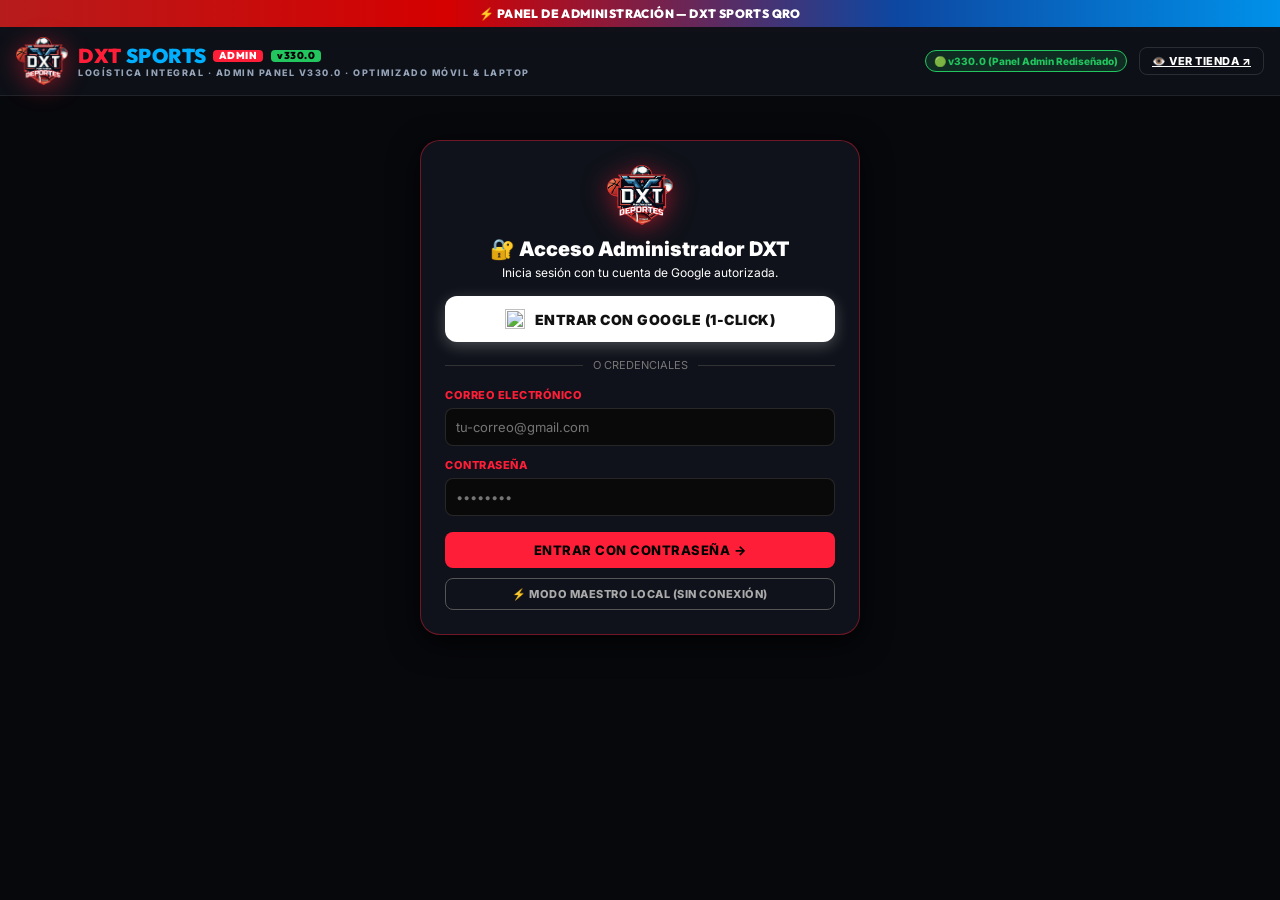
==== commit 01f6f0c4: "v330.0: Tabs reorganizados, Reportes, Pendientes rediseñado, Borrar catálogo, login sin email expues" ====
--- a/admin.html
+++ b/admin.html
@@ -79,14 +79,14 @@
           <span style="color:#ff1e38;">DXT</span>
           <span style="color:#00b0ff;">SPORTS</span>
           <span style="background:#ff1e38; color:#fff; font-size:10px; font-weight:900; padding:1px 6px; border-radius:4px; margin-left:2px;">ADMIN</span>
-          <span style="background:#22c55e; color:#000; font-size:10px; font-weight:900; padding:1px 6px; border-radius:4px; margin-left:4px;">v329.0</span>
-        </div>
-        <div class="logo-text-sub">LOGÍSTICA INTEGRAL · COMPRAS CDMX (MARTES) & ANTICIPO 50% / SALDO JUEVES</div>
+          <span style="background:#22c55e; color:#000; font-size:10px; font-weight:900; padding:1px 6px; border-radius:4px; margin-left:4px;">v330.0</span>
+        </div>
+        <div class="logo-text-sub">LOGÍSTICA INTEGRAL · ADMIN PANEL v330.0 · OPTIMIZADO MÓVIL & LAPTOP</div>
       </div>
     </a>
     <div class="nav-actions">
       <span style="background:rgba(34, 197, 94, 0.15); border:1px solid #22c55e; color:#22c55e; font-size:10px; font-weight:800; padding:4px 8px; border-radius:20px; display:inline-flex; align-items:center; gap:4px;">
-        🟢 v329.0 (Compras CDMX & Anticipo 50%)
+        🟢 v330.0 (Panel Admin Rediseñado)
       </span>
       <a href="index.html" target="_blank" rel="noopener" class="btn btn-outline" style="font-size: 11px; padding: 6px 12px;">👁️ Ver Tienda ↗</a>
       <button id="btnLogout" class="btn btn-outline" style="display: none; font-size: 11px; padding: 6px 12px; border-color: #ef4444; color: #ef4444;">Salir</button>
@@ -119,11 +119,11 @@
       
       <div class="form-group" style="margin-bottom: 12px; text-align: left;">
         <label style="font-size: 11px; font-weight: 800; color: var(--accent-color);">CORREO ELECTRÓNICO</label>
-        <input type="email" id="adminEmail" class="form-control" value="chefalbertomc@gmail.com" placeholder="tu-correo@gmail.com" style="padding: 10px; font-size: 13px;">
+        <input type="email" id="adminEmail" class="form-control" placeholder="tu-correo@gmail.com" style="padding: 10px; font-size: 13px;" autocomplete="email">
       </div>
       <div class="form-group" style="margin-bottom: 16px; text-align: left;">
         <label style="font-size: 11px; font-weight: 800; color: var(--accent-color);">CONTRASEÑA</label>
-        <input type="password" id="adminPassword" class="form-control" value="admin123" placeholder="••••••••" style="padding: 10px; font-size: 13px;">
+        <input type="password" id="adminPassword" class="form-control" placeholder="••••••••" style="padding: 10px; font-size: 13px;" autocomplete="current-password">
       </div>
       
       <button id="btnLogin" class="btn" style="width: 100%; padding: 10px; font-size: 13px; margin-bottom: 10px;">Entrar con Contraseña →</button>
@@ -136,14 +136,13 @@
     <!-- Admin Section Tabs & Views -->
     <div id="adminSection" style="display: none;">
       
-      <!-- Mode Tabs (INVENTARIO ES EL BOTÓN PRINCIPAL Y PREDETERMINADO) -->
-      <div style="display: flex; gap: 8px; margin-bottom: 14px; justify-content: center; flex-wrap: wrap;">
-        <button type="button" class="btn active" id="tabManageBtn" onclick="switchAdminTab('manage')" style="padding: 8px 12px; font-size: 12px;">📦 Catálogo e Inventario</button>
-        <button type="button" class="btn btn-outline" id="tabOrdersBtn" onclick="switchAdminTab('orders')" style="padding: 8px 12px; font-size: 12px; display: inline-flex; align-items: center; gap: 6px;">
-          🛍️ Pedidos & Bodega <span id="ordersBadgeCount" style="background: #eab308; color: #000; font-size: 10px; font-weight: 900; padding: 2px 6px; border-radius: 10px; display: none;">0</span>
+      <!-- Mode Tabs - Scrollable on mobile -->
+      <div style="display: flex; gap: 6px; margin-bottom: 14px; overflow-x: auto; padding-bottom: 4px; -webkit-overflow-scrolling: touch; scrollbar-width: none;">
+        <button type="button" class="btn active" id="tabManageBtn" onclick="switchAdminTab('manage')" style="padding: 10px 16px; font-size: 12px; white-space: nowrap; min-width: fit-content; flex-shrink: 0;">📦 Catálogo e Inventario</button>
+        <button type="button" class="btn btn-outline" id="tabOrdersBtn" onclick="switchAdminTab('orders')" style="padding: 10px 16px; font-size: 12px; white-space: nowrap; min-width: fit-content; flex-shrink: 0; display: inline-flex; align-items: center; gap: 6px;">
+          🛍️ Pedidos &amp; Bodega <span id="ordersBadgeCount" style="background: #eab308; color: #000; font-size: 10px; font-weight: 900; padding: 2px 6px; border-radius: 10px; display: none;">0</span>
         </button>
-        <button type="button" class="btn btn-outline" id="tabSingleBtn" onclick="switchAdminTab('single')" style="padding: 8px 12px; font-size: 12px;">➕ Publicar Nuevo</button>
-        <button type="button" class="btn btn-outline" id="tabBulkBtn" onclick="switchAdminTab('bulk')" style="padding: 8px 12px; font-size: 12px;">⚡ Carga Masiva</button>
+        <button type="button" class="btn btn-outline" id="tabReportesBtn" onclick="switchAdminTab('reportes')" style="padding: 10px 16px; font-size: 12px; white-space: nowrap; min-width: fit-content; flex-shrink: 0; border-color: #a855f7; color: #a855f7;">📊 Reportes</button>
       </div>
 
       <!-- VISTA 1: CATÁLOGO E INVENTARIO (PREDETERMINADA AL ENTRAR) -->
@@ -210,15 +209,19 @@
 
           <!-- TOOLBAR & RESET BTN -->
           <div style="display: flex; justify-content: space-between; align-items: center; padding-top: 8px; border-top: 1px solid #333; flex-wrap: wrap; gap: 8px;">
-            <div style="display: flex; gap: 6px; align-items: center;">
-              <input type="text" id="adminSearchInput" class="form-control" placeholder="🔍 O busca por nombre..." style="max-width: 200px; padding: 4px 8px; font-size: 11px;">
-              <button type="button" class="btn" id="btnFilterPending" onclick="filterOnlyPendingCatalog()" style="background: rgba(239, 68, 68, 0.15); border: 1px solid #ef4444; color: #ef4444; font-size: 11px; padding: 4px 10px; font-weight: 800; border-radius: 6px; cursor: pointer;">
-                ⚠️ Pendientes (<span id="pendingCountBadge">0</span>)
+            <div style="display: flex; gap: 6px; align-items: center; flex-wrap: wrap;">
+              <input type="text" id="adminSearchInput" class="form-control" placeholder="🔍 Buscar por nombre..." style="max-width: 180px; padding: 6px 10px; font-size: 12px;">
+              <button type="button" id="btnFilterPending" onclick="filterOnlyPendingCatalog()" style="display: inline-flex; align-items: center; gap: 6px; background: rgba(239, 68, 68, 0.12); border: 1.5px solid #ef4444; color: #ef4444; font-size: 12px; padding: 6px 12px; font-weight: 800; border-radius: 8px; cursor: pointer; letter-spacing: 0.3px;">
+                <span style="font-size: 14px;">⚠️</span>
+                Pendientes&nbsp;<span id="pendingCountBadge" style="background: #ef4444; color: #fff; font-size: 11px; font-weight: 900; padding: 1px 7px; border-radius: 20px; min-width: 20px; text-align: center; line-height: 1.4;">0</span>
               </button>
             </div>
-            <button type="button" class="btn btn-outline" style="font-size: 10px; padding: 4px 8px;" onclick="resetAdminCatalogFilter()">
-              🌐 Ver Todo Sin Filtros
-            </button>
+            <div style="display: flex; gap: 6px;">
+              <button type="button" onclick="openPublishModal()" style="display: inline-flex; align-items: center; gap: 5px; background: linear-gradient(135deg, #ff1e38, #c2001f); border: none; color: #fff; font-size: 12px; padding: 6px 12px; font-weight: 800; border-radius: 8px; cursor: pointer;">➕ Publicar Nuevo</button>
+              <button type="button" onclick="switchAdminTab('bulk')" style="display: inline-flex; align-items: center; gap: 5px; background: linear-gradient(135deg, #eab308, #a16207); border: none; color: #000; font-size: 12px; padding: 6px 12px; font-weight: 800; border-radius: 8px; cursor: pointer;">⚡ Carga Masiva</button>
+              <button type="button" onclick="confirmDeleteAllProducts()" style="display: inline-flex; align-items: center; gap: 5px; background: rgba(239, 68, 68, 0.08); border: 1.5px solid #ef4444; color: #ef4444; font-size: 11px; padding: 6px 10px; font-weight: 700; border-radius: 8px; cursor: pointer;">🗑️ Limpiar Todo</button>
+              <button type="button" class="btn btn-outline" style="font-size: 11px; padding: 6px 10px;" onclick="resetAdminCatalogFilter()">🌐 Ver Todo</button>
+            </div>
           </div>
 
         </div>
@@ -236,7 +239,7 @@
 
       </div>
 
-      <!-- VISTA 2: FORMULARIO PRINCIPAL DE PUBLICACIÓN / EDICIÓN -->
+      <!-- VISTA 2: FORMULARIO PRINCIPAL DE PUBLICACIÓN / EDICIÓN (También accesible via modal) -->
       <div id="singleUploadCard" class="admin-card" style="display: none; padding: 16px; margin-bottom: 16px;">
         <div style="display: flex; justify-content: space-between; align-items: center; margin-bottom: 12px;">
           <h2 id="formTitle" style="font-size: 18px; color: var(--accent-color); margin: 0;">➕ Publicar Nuevo Artículo</h2>
@@ -592,6 +595,58 @@
 
       </div>
 
+      <!-- VISTA 5: REPORTES -->
+      <div id="reportesSection" class="admin-card" style="display: none; margin-bottom: 16px; padding: 16px;">
+        <div style="margin-bottom: 16px;">
+          <h2 style="font-size: 18px; color: #a855f7; margin-bottom: 4px; display: flex; align-items: center; gap: 8px;">📊 Reportes &amp; Configuración DXT</h2>
+          <p class="text-secondary" style="font-size: 12px; margin-bottom: 0;">Estadísticas de ventas, configuración de datos bancarios, gestión de administradores y ajustes de la tienda.</p>
+        </div>
+
+        <!-- BANK DETAILS CONFIG -->
+        <div style="background: rgba(0,176,255,0.07); border: 1px solid #00b0ff; border-radius: 10px; padding: 14px; margin-bottom: 14px;">
+          <div style="font-size: 12px; font-weight: 800; color: #00b0ff; margin-bottom: 10px; text-transform: uppercase;">🏦 Datos Bancarios SPEI (Tienda Web)</div>
+          <div style="display: grid; grid-template-columns: repeat(auto-fit, minmax(200px, 1fr)); gap: 8px;">
+            <div>
+              <label style="font-size: 10px; font-weight: 700; color: #aaa; display: block; margin-bottom: 3px;">Banco</label>
+              <input type="text" id="cfgBank" class="form-control" placeholder="BBVA México" style="padding: 6px 10px; font-size: 12px;">
+            </div>
+            <div>
+              <label style="font-size: 10px; font-weight: 700; color: #aaa; display: block; margin-bottom: 3px;">Beneficiario</label>
+              <input type="text" id="cfgBenef" class="form-control" placeholder="DXT SPORTS QRO" style="padding: 6px 10px; font-size: 12px;">
+            </div>
+            <div>
+              <label style="font-size: 10px; font-weight: 700; color: #aaa; display: block; margin-bottom: 3px;">CLABE (18 dígitos)</label>
+              <input type="text" id="cfgClabe" class="form-control" placeholder="012680015897463219" maxlength="18" style="padding: 6px 10px; font-size: 12px; font-family: monospace; letter-spacing: 1px;">
+            </div>
+            <div>
+              <label style="font-size: 10px; font-weight: 700; color: #aaa; display: block; margin-bottom: 3px;">WhatsApp Admin (10 dígitos)</label>
+              <input type="tel" id="cfgWA" class="form-control" placeholder="4421234567" maxlength="10" style="padding: 6px 10px; font-size: 12px;">
+            </div>
+          </div>
+          <button type="button" onclick="saveStoreConfig()" class="btn" style="margin-top: 10px; font-size: 12px; padding: 8px 16px;">💾 Guardar Configuración</button>
+        </div>
+
+        <!-- ADMIN EMAILS CONFIG -->
+        <div style="background: rgba(168,85,247,0.07); border: 1px solid #a855f7; border-radius: 10px; padding: 14px; margin-bottom: 14px;">
+          <div style="font-size: 12px; font-weight: 800; color: #a855f7; margin-bottom: 8px; text-transform: uppercase;">🔐 Administradores Autorizados (Google)</div>
+          <p style="font-size: 11px; color: #aaa; margin-bottom: 10px;">Estos correos pueden acceder al panel de admin con Google Sign-In. Los cambios se guardan en Firestore → colección <code style="color:#a855f7;">admins</code>.</p>
+          <div id="adminEmailsList" style="display: flex; flex-direction: column; gap: 6px; margin-bottom: 10px;">
+            <!-- dynamic -->
+          </div>
+          <div style="display: flex; gap: 8px;">
+            <input type="email" id="newAdminEmailInput" class="form-control" placeholder="nuevo-admin@gmail.com" style="padding: 6px 10px; font-size: 12px; flex: 1;">
+            <button type="button" onclick="addNewAdminEmail()" class="btn" style="font-size: 12px; padding: 6px 14px; white-space: nowrap;">➕ Agregar Admin</button>
+          </div>
+        </div>
+
+        <!-- STATS PLACEHOLDER -->
+        <div style="background: rgba(255,255,255,0.03); border: 1px dashed #333; border-radius: 10px; padding: 20px; text-align: center;">
+          <div style="font-size: 28px; margin-bottom: 6px;">📈</div>
+          <div style="font-size: 13px; font-weight: 800; color: #fff;">Estadísticas Avanzadas (Próximamente)</div>
+          <p style="font-size: 11px; color: #666; margin: 4px 0 0;">Gráficas de ventas por semana, por vendedor y por equipo deportivo.</p>
+        </div>
+      </div>
+
     </div>
   </main>
 
@@ -959,8 +1014,8 @@
   <script src="https://www.gstatic.com/firebasejs/9.22.2/firebase-auth-compat.js"></script>
   <script src="https://www.gstatic.com/firebasejs/9.22.2/firebase-firestore-compat.js"></script>
   
-  <script src="js/firebase-config.js?v=329.0"></script>
-  <script src="js/teams.js?v=329.0"></script>
-  <script src="js/admin-v2.js?v=329.0"></script>
+  <script src="js/firebase-config.js?v=330.0"></script>
+  <script src="js/teams.js?v=330.0"></script>
+  <script src="js/admin-v2.js?v=330.0"></script>
 </body>
 </html>
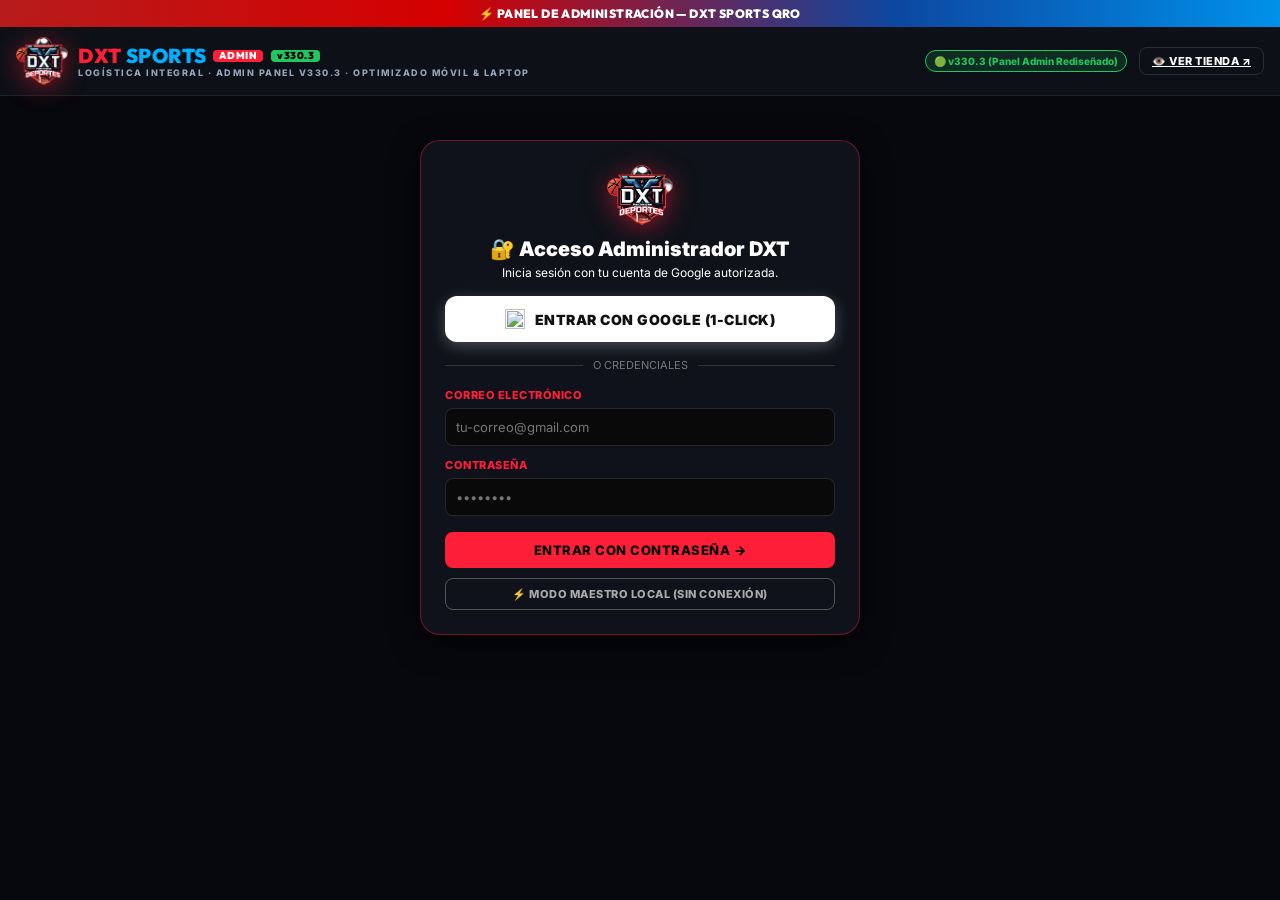
==== commit 44439b71: "chore: versión actualizada a v330.3 (nueva API key Gemini + modelos actualizados)" ====
--- a/admin.html
+++ b/admin.html
@@ -9,12 +9,37 @@
   <title>Admin - DXT Sports QRO</title>
   <link rel="stylesheet" href="css/styles.css?v=1.0">
   <link rel="icon" href="assets/dxt_logo.png">
+  <link rel="manifest" href="manifest.json">
+  <meta name="theme-color" content="#ff1e38">
+  <meta name="mobile-web-app-capable" content="yes">
+  <meta name="apple-mobile-web-app-capable" content="yes">
+  <meta name="apple-mobile-web-app-status-bar-style" content="black-translucent">
+  <meta name="apple-mobile-web-app-title" content="DXT Admin">
+  <link rel="apple-touch-icon" href="assets/icon-192.png">
   
   <script>
+    // Register Service Worker for PWA install support & Auto-update
     if ('serviceWorker' in navigator) {
-      navigator.serviceWorker.getRegistrations().then(function(registrations) {
-        for(let registration of registrations) {
-          registration.unregister();
+      window.addEventListener('load', () => {
+        navigator.serviceWorker.register('./sw.js?v=330.3')
+          .then(reg => {
+            console.log('✅ SW Admin v330.3 registrado:', reg.scope);
+            reg.update();
+            document.addEventListener('visibilitychange', () => {
+              if (document.visibilityState === 'visible') {
+                reg.update();
+              }
+            });
+          })
+          .catch(err => console.warn('SW error (no-critical):', err));
+      });
+
+      let refreshing = false;
+      navigator.serviceWorker.addEventListener('controllerchange', () => {
+        if (!refreshing) {
+          refreshing = true;
+          console.log('🔄 Nueva versión detectada en Admin, recargando...');
+          window.location.reload();
         }
       });
     }
@@ -79,14 +104,14 @@
           <span style="color:#ff1e38;">DXT</span>
           <span style="color:#00b0ff;">SPORTS</span>
           <span style="background:#ff1e38; color:#fff; font-size:10px; font-weight:900; padding:1px 6px; border-radius:4px; margin-left:2px;">ADMIN</span>
-          <span style="background:#22c55e; color:#000; font-size:10px; font-weight:900; padding:1px 6px; border-radius:4px; margin-left:4px;">v330.0</span>
-        </div>
-        <div class="logo-text-sub">LOGÍSTICA INTEGRAL · ADMIN PANEL v330.0 · OPTIMIZADO MÓVIL & LAPTOP</div>
+          <span style="background:#22c55e; color:#000; font-size:10px; font-weight:900; padding:1px 6px; border-radius:4px; margin-left:4px;">v330.3</span>
+        </div>
+        <div class="logo-text-sub">LOGÍSTICA INTEGRAL · ADMIN PANEL v330.3 · OPTIMIZADO MÓVIL & LAPTOP</div>
       </div>
     </a>
     <div class="nav-actions">
       <span style="background:rgba(34, 197, 94, 0.15); border:1px solid #22c55e; color:#22c55e; font-size:10px; font-weight:800; padding:4px 8px; border-radius:20px; display:inline-flex; align-items:center; gap:4px;">
-        🟢 v330.0 (Panel Admin Rediseñado)
+        🟢 v330.3 (Panel Admin Rediseñado)
       </span>
       <a href="index.html" target="_blank" rel="noopener" class="btn btn-outline" style="font-size: 11px; padding: 6px 12px;">👁️ Ver Tienda ↗</a>
       <button id="btnLogout" class="btn btn-outline" style="display: none; font-size: 11px; padding: 6px 12px; border-color: #ef4444; color: #ef4444;">Salir</button>
@@ -639,6 +664,46 @@
           </div>
         </div>
 
+        <!-- PUSH NOTIFICATIONS ADMIN PANEL -->
+        <div style="background: rgba(34, 197, 94, 0.07); border: 1px solid #22c55e; border-radius: 10px; padding: 14px; margin-bottom: 14px;">
+          <div style="display: flex; justify-content: space-between; align-items: center; flex-wrap: wrap; gap: 8px; margin-bottom: 8px;">
+            <div style="font-size: 12px; font-weight: 800; color: #22c55e; text-transform: uppercase;">🔔 Notificaciones Push para este Celular / Equipo</div>
+            <span id="notifStatusBadge" style="font-size: 11px; padding: 2px 8px; border-radius: 12px; font-weight: 800; background: #333; color: #aaa;">Comprobando...</span>
+          </div>
+          <p style="font-size: 11px; color: #aaa; margin-bottom: 10px;">
+            Recibe alertas sonoras e instantáneas cuando un cliente realice un nuevo pedido, registre un abono o cuando se actualicen estatus en la tienda.
+          </p>
+          <div style="display: flex; gap: 8px; flex-wrap: wrap;">
+            <button type="button" onclick="enableAdminNotifications()" class="btn" style="font-size: 12px; padding: 8px 16px; background: linear-gradient(135deg, #22c55e, #15803d); color: #fff; font-weight: 800; border: none; border-radius: 8px; cursor: pointer;">
+              🔔 Activar Alertas en este Dispositivo
+            </button>
+            <button type="button" onclick="testAdminNotification()" class="btn btn-outline" style="font-size: 12px; padding: 8px 14px; border-color: #22c55e; color: #22c55e;">
+              🧪 Probar Alerta de Prueba
+            </button>
+          </div>
+        </div>
+
+        <!-- BROADCAST NOTIFICATIONS TO CLIENTS -->
+        <div style="background: rgba(234, 179, 8, 0.07); border: 1px solid #eab308; border-radius: 10px; padding: 14px; margin-bottom: 14px;">
+          <div style="font-size: 12px; font-weight: 800; color: #eab308; margin-bottom: 8px; text-transform: uppercase;">📢 Enviar Promoción o Lanzamiento a Clientes</div>
+          <p style="font-size: 11px; color: #aaa; margin-bottom: 10px;">
+            Envía una notificación push a todos los celulares de clientes que tengan instalada la app de DXT Sports.
+          </p>
+          <div style="display: flex; flex-direction: column; gap: 8px; margin-bottom: 10px;">
+            <div>
+              <label style="font-size: 10px; font-weight: 700; color: #aaa; display: block; margin-bottom: 2px;">Título del Anuncio</label>
+              <input type="text" id="promoTitleInput" class="form-control" placeholder="Ej. 🔥 ¡20% OFF en Jerseys Champions League!" style="padding: 6px 10px; font-size: 12px;">
+            </div>
+            <div>
+              <label style="font-size: 10px; font-weight: 700; color: #aaa; display: block; margin-bottom: 2px;">Mensaje / Descripción</label>
+              <textarea id="promoBodyInput" class="form-control" placeholder="Ej. Nuevos modelos del Real Madrid, Bayern y PSG disponibles en Querétaro con entrega inmediata." style="padding: 6px 10px; font-size: 12px; min-height: 50px;"></textarea>
+            </div>
+          </div>
+          <button type="button" onclick="sendBroadcastPromo()" class="btn" style="font-size: 12px; padding: 8px 16px; background: linear-gradient(135deg, #eab308, #ca8a04); color: #000; font-weight: 900; border: none; border-radius: 8px; cursor: pointer;">
+            🚀 Enviar Notificación a Todos los Clientes
+          </button>
+        </div>
+
         <!-- STATS PLACEHOLDER -->
         <div style="background: rgba(255,255,255,0.03); border: 1px dashed #333; border-radius: 10px; padding: 20px; text-align: center;">
           <div style="font-size: 28px; margin-bottom: 6px;">📈</div>
@@ -1013,9 +1078,11 @@
   <script src="https://www.gstatic.com/firebasejs/9.22.2/firebase-app-compat.js"></script>
   <script src="https://www.gstatic.com/firebasejs/9.22.2/firebase-auth-compat.js"></script>
   <script src="https://www.gstatic.com/firebasejs/9.22.2/firebase-firestore-compat.js"></script>
+  <script src="https://www.gstatic.com/firebasejs/9.22.2/firebase-messaging-compat.js"></script>
   
-  <script src="js/firebase-config.js?v=330.0"></script>
-  <script src="js/teams.js?v=330.0"></script>
-  <script src="js/admin-v2.js?v=330.0"></script>
+  <script src="js/firebase-config.js?v=330.3"></script>
+  <script src="js/notifications.js?v=330.3"></script>
+  <script src="js/teams.js?v=330.3"></script>
+  <script src="js/admin-v2.js?v=330.3"></script>
 </body>
 </html>
--- a/css/styles.css
+++ b/css/styles.css
@@ -1179,3 +1179,25 @@
   color: #fff;
 }
 
+.compact-prod-share-btn {
+  background: rgba(37, 211, 102, 0.12);
+  border: 1px solid #25D366;
+  color: #25D366;
+  font-size: 9px;
+  font-weight: 800;
+  padding: 3px 7px;
+  border-radius: 6px;
+  display: inline-flex;
+  align-items: center;
+  gap: 3px;
+  cursor: pointer;
+  transition: all 0.15s ease;
+  z-index: 5;
+}
+
+.compact-prod-share-btn:hover, .compact-prod-share-btn:active {
+  background: #25D366;
+  color: #000;
+  transform: scale(1.04);
+}
+
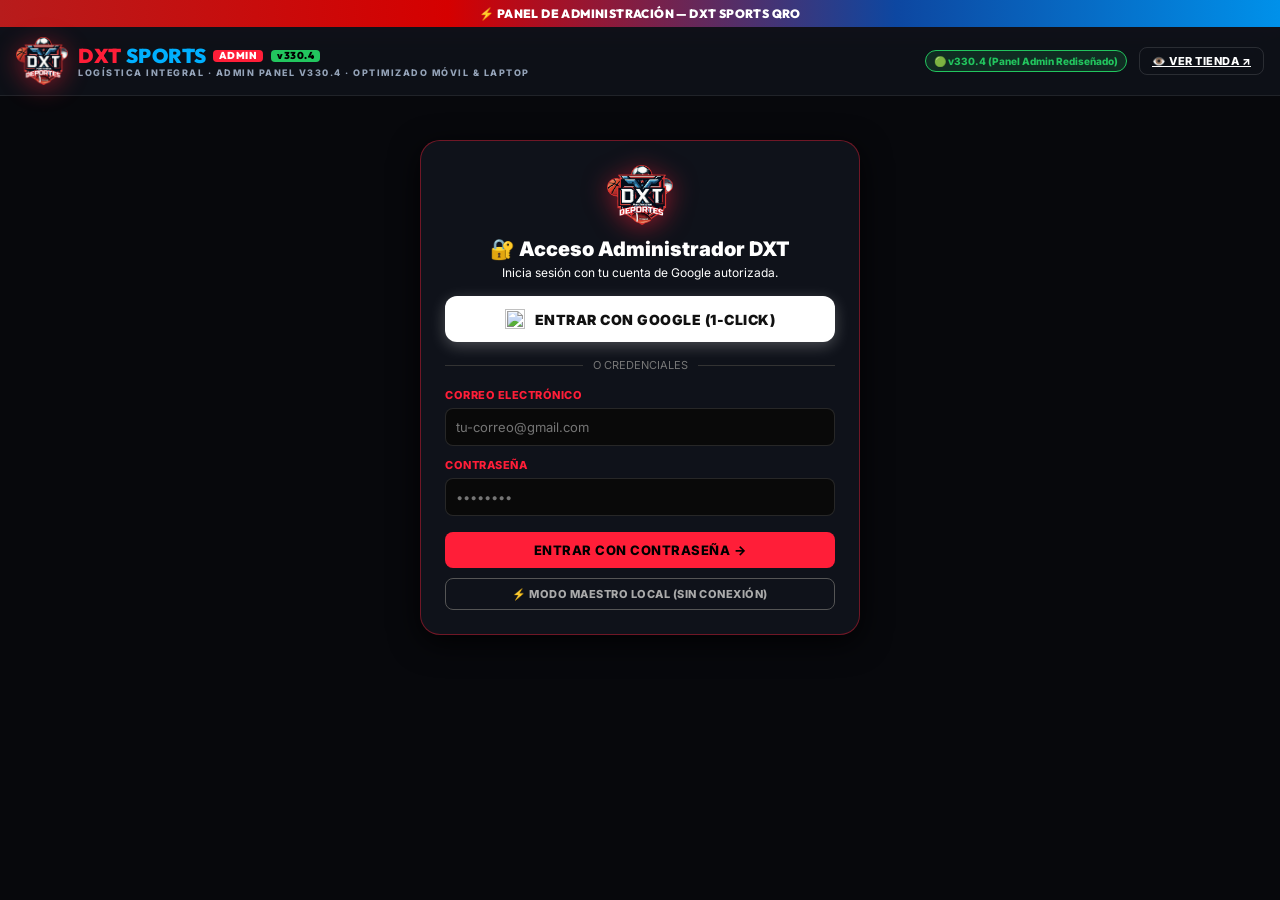
==== commit 52aef496: "fix: quitar header x-goog-api-key (CORS), limpiar llave vieja localStorage, version v330.4" ====
--- a/admin.html
+++ b/admin.html
@@ -23,7 +23,7 @@
       window.addEventListener('load', () => {
         navigator.serviceWorker.register('./sw.js?v=330.3')
           .then(reg => {
-            console.log('✅ SW Admin v330.3 registrado:', reg.scope);
+            console.log('✅ SW Admin v330.4 registrado:', reg.scope);
             reg.update();
             document.addEventListener('visibilitychange', () => {
               if (document.visibilityState === 'visible') {
@@ -104,14 +104,14 @@
           <span style="color:#ff1e38;">DXT</span>
           <span style="color:#00b0ff;">SPORTS</span>
           <span style="background:#ff1e38; color:#fff; font-size:10px; font-weight:900; padding:1px 6px; border-radius:4px; margin-left:2px;">ADMIN</span>
-          <span style="background:#22c55e; color:#000; font-size:10px; font-weight:900; padding:1px 6px; border-radius:4px; margin-left:4px;">v330.3</span>
-        </div>
-        <div class="logo-text-sub">LOGÍSTICA INTEGRAL · ADMIN PANEL v330.3 · OPTIMIZADO MÓVIL & LAPTOP</div>
+          <span style="background:#22c55e; color:#000; font-size:10px; font-weight:900; padding:1px 6px; border-radius:4px; margin-left:4px;">v330.4</span>
+        </div>
+        <div class="logo-text-sub">LOGÍSTICA INTEGRAL · ADMIN PANEL v330.4 · OPTIMIZADO MÓVIL & LAPTOP</div>
       </div>
     </a>
     <div class="nav-actions">
       <span style="background:rgba(34, 197, 94, 0.15); border:1px solid #22c55e; color:#22c55e; font-size:10px; font-weight:800; padding:4px 8px; border-radius:20px; display:inline-flex; align-items:center; gap:4px;">
-        🟢 v330.3 (Panel Admin Rediseñado)
+        🟢 v330.4 (Panel Admin Rediseñado)
       </span>
       <a href="index.html" target="_blank" rel="noopener" class="btn btn-outline" style="font-size: 11px; padding: 6px 12px;">👁️ Ver Tienda ↗</a>
       <button id="btnLogout" class="btn btn-outline" style="display: none; font-size: 11px; padding: 6px 12px; border-color: #ef4444; color: #ef4444;">Salir</button>
